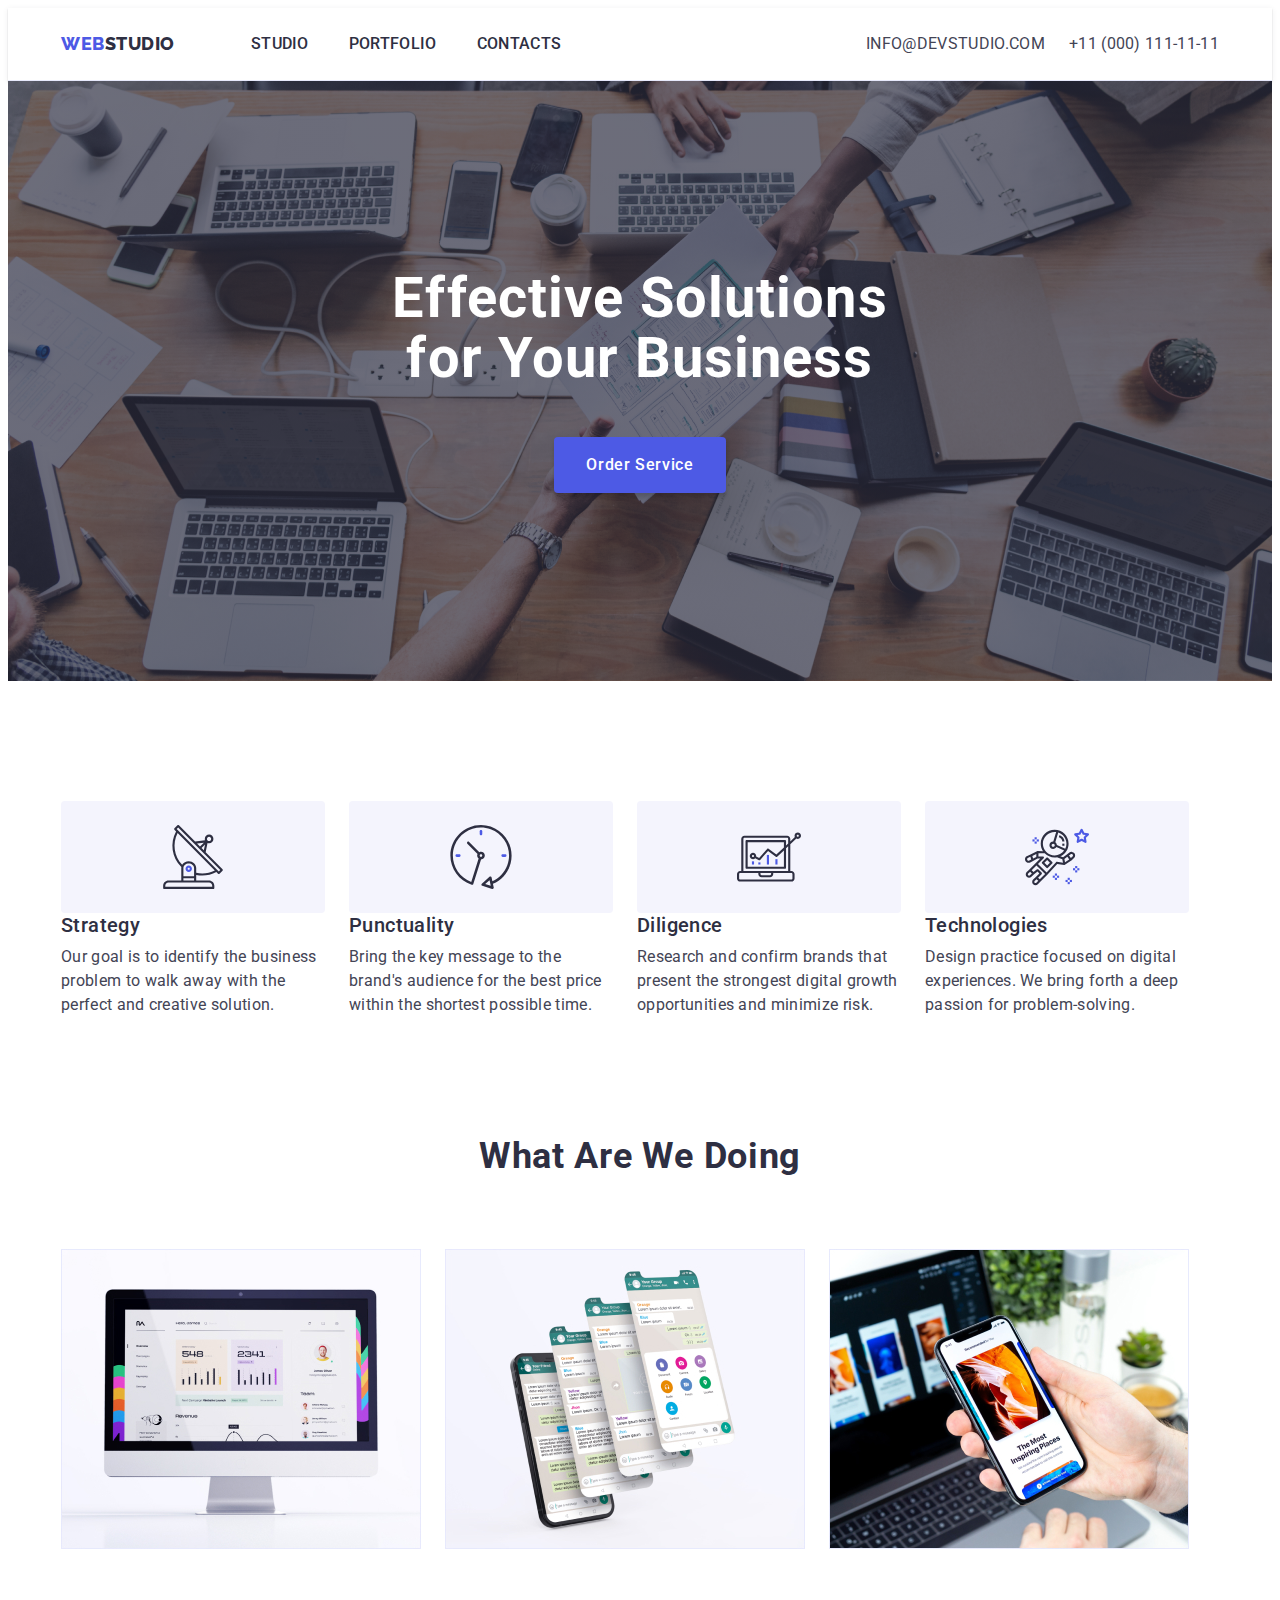
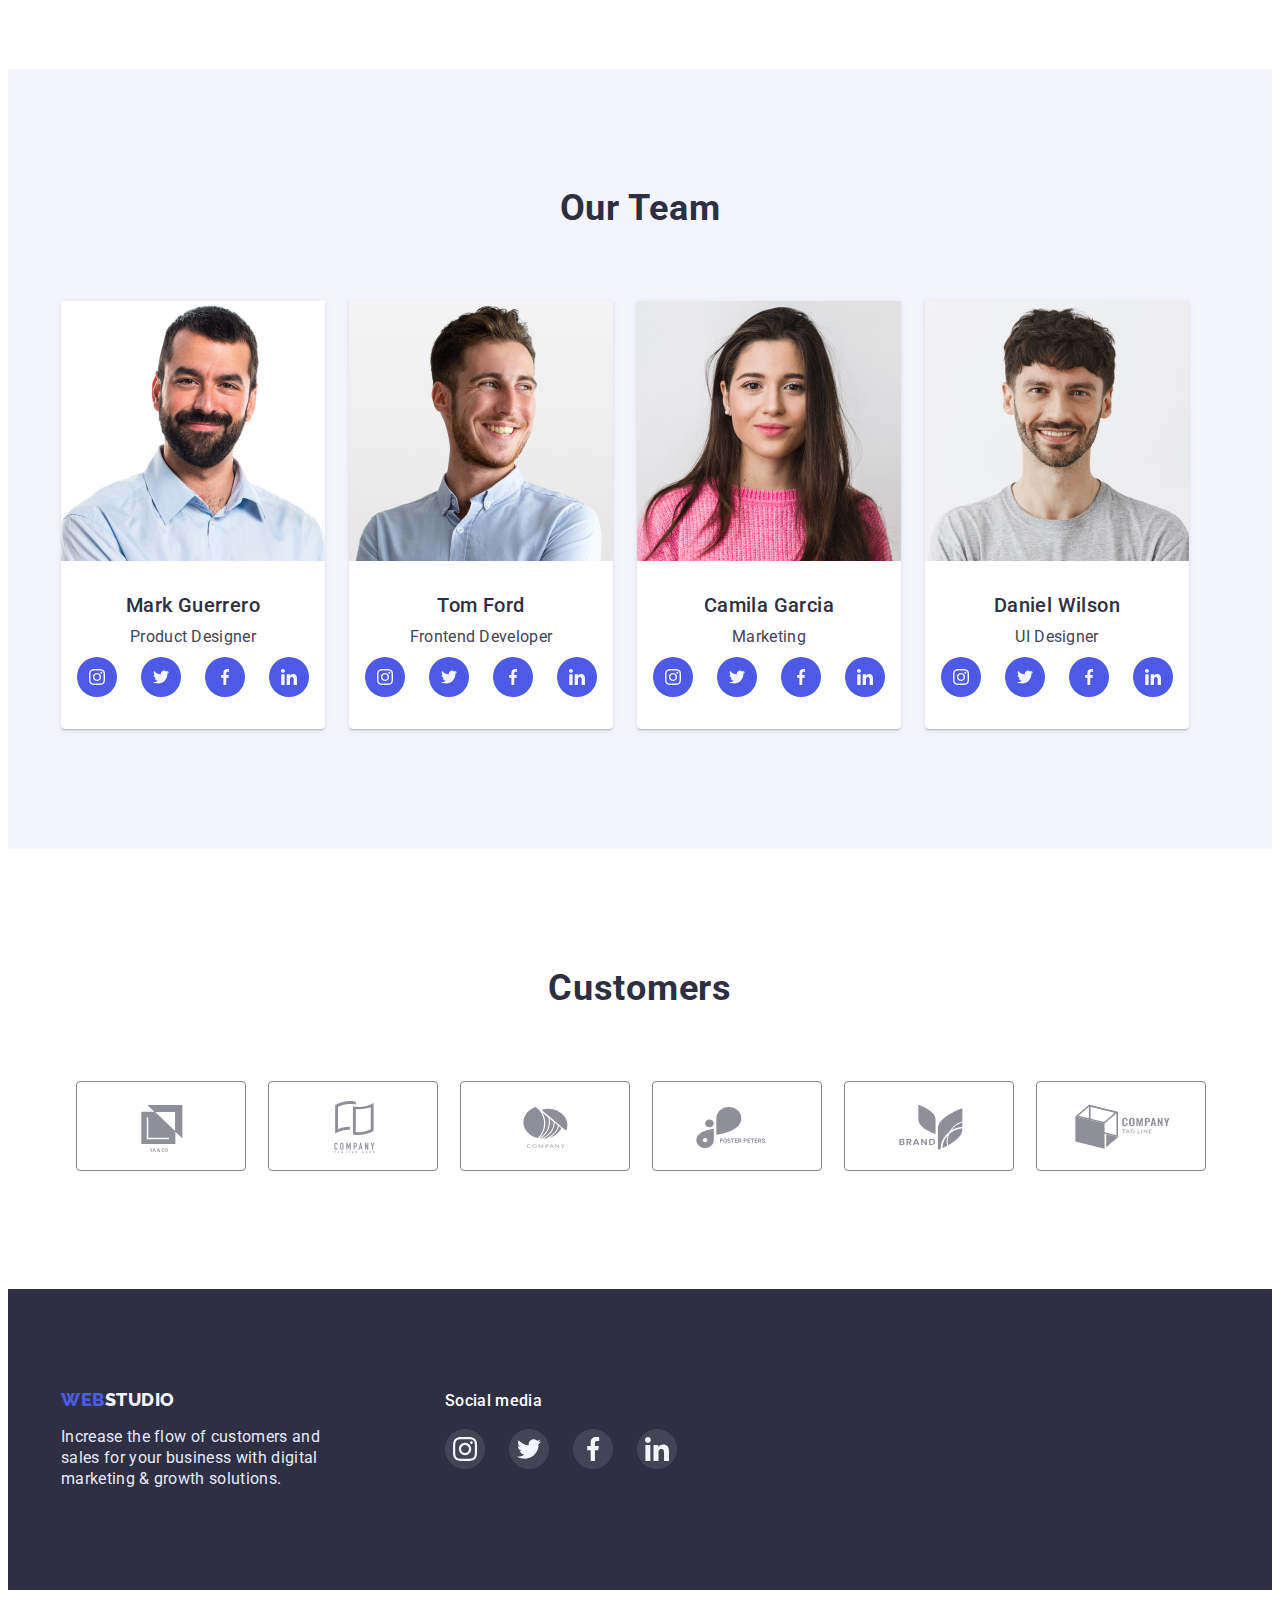
==== index.html @ 8d073f4c "fin" ====
<!DOCTYPE html>
<html lang="en">
<head>
    <meta charset="UTF-8">
    <meta http-equiv="X-UA-Compatible" content="IE=edge">
    <meta name="viewport" content="width=device-width, initial-scale=1.0">
    <title>Студія</title>
    <link rel="preconnect" href="https://fonts.googleapis.com">
<link rel="preconnect" href="https://fonts.gstatic.com" crossorigin>
<link href="https://fonts.googleapis.com/css2?family=Raleway:wght@800&family=Roboto:wght@400;500;700;900&display=swap" rel="stylesheet">
<link rel="stylesheet" href="https://cdnjs.cloudflare.com/ajax/libs/modern-normalize/1.1.0/modern-normalize.min.css" 
integrity="sha512-wpPYUAdjBVSE4KJnH1VR1HeZfpl1ub8YT/NKx4PuQ5NmX2tKuGu6U/JRp5y+Y8XG2tV+wKQpNHVUX03MfMFn9Q==" crossorigin="anonymous" referrerpolicy="no-referrer" />
    <link  href="./css/styles.css" rel="stylesheet">

</head>

<body>
    <div class="container-body">
         <header class="header">
        <div class="header-cont container">
                <nav class="header-nav">
                      <a class="header-link link" href="./index.html" >Web<span class="accent">Studio</span></a>
    <ul class="header-list list">
        <li class="header-list__item"><a class="header-list__link link" href="./index.html">Studio</a></li>
        <li class="header-list__item"><a class="header-list__link link" href="./portfolio.html">Portfolio</a></li>
        <li class="header-list__item"><a class="header-list__link link" href="">Contacts</a></li>
    </ul>
</nav>
<address class="header-address ">
    <ul class="header-adr__list list ">
        <li class="header-adr__item"> <a class="header-adr-link link" href="mailto:info@devstudio.com">info@devstudio.com</a></li>
        <li class="header-adr__item"> <a class="header-adr-link link" href="tel:+110001111111">+11 (000) 111-11-11</a></li>
    </ul>
</address>
</div>
    </header>
       
    
    
    
<main>
    <!-- 1 -->
         <section class="sectio-one-odin">
            <div class="container">
   <h1 class="section-one-header">
            Effective Solutions for Your Business
        </h1>
       <button class="btn" type="button">Order Service</button>
    </div>
    </section>

    <!-- 2 -->
  <section class="section-two-dva"> 
    <div class="section-two container">
         <h2 class="section-two__title" hidden></h2>
        <ul class="section-twoo list">
            <li class="section-dwa">
                <div class="section-dwa-img1">
                </div>
                <h3 class="section-dwa-zogo">Strategy</h3>
                <p class="section-dwa-par"> Our goal is to identify the business problem to walk away with the perfect and creative solution.  </p>
            </li>
            <li class="section-dwa"> 
                <div class="section-dwa-img2">
                </div>
                <h3 class="section-dwa-zogo">Punctuality</h3>
           <p class="section-dwa-par"> Bring the key message to the brand's audience for the best price within the shortest possible time.
           </p>
        </li>
              
            <li class="section-dwa">
                <div class="section-dwa-img3">
                </div>
                <h3 class="section-dwa-zogo">Diligence</h3>
               <p class="section-dwa-par">Research and confirm brands that present the strongest digital growth opportunities and minimize risk.</p>
            </li>
            <li class="section-dwa">
                <div class="section-dwa-img4">
                </div>
               <h3 class="section-dwa-zogo">Technologies</h3> 
            <p class="section-dwa-par">Design practice focused on digital experiences. We bring forth a deep passion for problem-solving.</p>
            </li>
        </ul>        
    </div>
       
    </section>
  

    
   
    <!-- 3 -->
      <section>
        <div class="container-three container">
              <h2 class="section-thee-tre">What are we doing</h2>
        <ul class="lists-three list">
            <li class="three-list">
                <img src="./images/rectangle1.jpg" alt="computer" width="360">
            </li>
            <li class="three-list">
                <img src="./images/rectangle2.jpg" alt="site tabs" width="360">
            </li>
            <li class="three-list">
                <img src="./images/rectangle3.jpg" alt="site in pk telefone" width="360">
            </li>
        </ul>    
        </div>
      
    </section>
  

    <!-- 4 -->
    <section class="section-four">
        <div class="section-conteiner container">
                 <h2 class="section-four-cheture">Our Team</h2>
        <ul class="lists list">
            <li class="list-four">
                     <img src="./images/img1.jpg" alt="team card 1" width="264">
                     <div class="img-text">
                        <h3 class="section-four-htri">Mark Guerrero</h3>
                <p class="section-four-p">Product Designer</p>

                <ul class="section-soc-list list">

                    <li class="section-soc-item">
                        <a class="section-soc-link link" href="">
                            <svg class="section-soc-icon">
                                <use href="./images/icons.svg#icon-instagram"></use>
                            </svg>

                        </a>
                    </li>

                    <li class="section-soc-item">
                        <a class="section-soc-link link" href="">
                            <svg class="section-soc-icon">
                                <use href="./images/icons.svg#icon-twitter"></use>
                            </svg>

                        </a>
                    </li>

                    <li class="section-soc-item">
                        <a class="section-soc-link link" href="">
                            <svg class="section-soc-icon">
                                <use href="./images/icons.svg#icon-facebook"></use>
                            </svg>

                        </a>
                    </li>

                    <li class="section-soc-item">
                        <a class="section-soc-link link" href="">
                            <svg class="section-soc-icon">
                                <use href="./images/icons.svg#icon-linkedin"></use>
                            </svg>

                        </a>
                    </li>
                </ul>
                     </div>
                
            </li>
            <li class="list-four">
                      <img src="./images/img2.jpg" alt="team card 2" width="264">
                      <div class="img-text">
                         <h3 class="section-four-htri">Tom Ford</h3>
                <p class="section-four-p">Frontend Developer</p>
                <ul class="section-soc-list list">

                    <li class="section-soc-item">
                        <a class="section-soc-link link" href="">
                            <svg class="section-soc-icon">
                                <use href="./images/icons.svg#icon-instagram"></use>
                            </svg>

                        </a>
                    </li>

                    <li class="section-soc-item">
                        <a class="section-soc-link link" href="">
                            <svg class="section-soc-icon">
                                <use href="./images/icons.svg#icon-twitter"></use>
                            </svg>

                        </a>
                    </li>

                    <li class="section-soc-item">
                        <a class="section-soc-link link" href="">
                            <svg class="section-soc-icon">
                                <use href="./images/icons.svg#icon-facebook"></use>
                            </svg>

                        </a>
                    </li>

                    <li class="section-soc-item">
                        <a class="section-soc-link link" href="">
                            <svg class="section-soc-icon">
                                <use href="./images/icons.svg#icon-linkedin"></use>
                            </svg>

                        </a>
                    </li>
                </ul>
                      </div>
               
            </li>
            <li class="list-four">
                     <img src="./images/img3.jpg" alt="team card 3" width="264">
                     <div class="img-text">
                           <h3 class="section-four-htri">Camila Garcia</h3>
                <p class="section-four-p">Marketing</p>
                <ul class="section-soc-list list">

                    <li class="section-soc-item">
                        <a class="section-soc-link link" href="">
                            <svg class="section-soc-icon">
                                <use href="./images/icons.svg#icon-instagram"></use>
                            </svg>

                        </a>
                    </li>

                    <li class="section-soc-item">
                        <a class="section-soc-link link" href="">
                            <svg class="section-soc-icon">
                                <use href="./images/icons.svg#icon-twitter"></use>
                            </svg>

                        </a>
                    </li>

                    <li class="section-soc-item">
                        <a class="section-soc-link link" href="">
                            <svg class="section-soc-icon">
                                <use href="./images/icons.svg#icon-facebook"></use>
                            </svg>

                        </a>
                    </li>

                    <li class="section-soc-item">
                        <a class="section-soc-link link" href="">
                            <svg class="section-soc-icon">
                                <use href="./images/icons.svg#icon-linkedin"></use>
                            </svg>

                        </a>
                    </li>
                </ul>
                     </div>
             
            </li>
            <li class="list-four"> 
                    <img src="./images/img4.jpg" alt="team card 4" width="264">
                    <div class="img-text">
                         <h3 class="section-four-htri">Daniel Wilson</h3>
                <p class="section-four-p">UI Designer</p>
                <ul class="section-soc-list list">

                    <li class="section-soc-item">
                        <a class="section-soc-link link" href="">
                            <svg class="section-soc-icon">
                                <use href="./images/icons.svg#icon-instagram"></use>
                            </svg>

                        </a>
                    </li>

                    <li class="section-soc-item">
                        <a class="section-soc-link link" href="">
                            <svg class="section-soc-icon">
                                <use href="./images/icons.svg#icon-twitter"></use>
                            </svg>

                        </a>
                    </li>

                    <li class="section-soc-item">
                        <a class="section-soc-link link" href="">
                            <svg class="section-soc-icon">
                                <use href="./images/icons.svg#icon-facebook"></use>
                            </svg>

                        </a>
                    </li>

                    <li class="section-soc-item">
                        <a class="section-soc-link link" href="">
                            <svg class="section-soc-icon">
                                <use href="./images/icons.svg#icon-linkedin"></use>
                            </svg>

                        </a>
                    </li>
                </ul>
                    </div>
            </li>
        </ul>    
        </div>

        <!-- 5 -->

    </section>
    <section class="section-five">
        <div class="container">
            <h2 class="section-five-zogo">Customers</h2>

            <ul class="section-five-lisl list">
                <li class="section-five-item">
                    <a class="section-five-link link" href="">
                        <svg class="section-five-icon">
                            <use href="./images/icons.svg#icon-Logo"></use>

                        </svg>
                    </a>
                </li>

                <li class="section-five-item">
                    <a class="section-five-link link" href="">
                        <svg class="section-five-icon">
                            <use href="./images/icons.svg#icon-Logo1"></use>

                        </svg>
                    </a>
                </li>

                <li class="section-five-item">
                    <a class="section-five-link link" href="">
                        <svg class="section-five-icon">
                            <use href="./images/icons.svg#icon-Logo2"></use>

                        </svg>
                    </a>
                </li>

                <li class="section-five-item">
                    <a class="section-five-link link" href="">
                        <svg class="section-five-icon">
                            <use href="./images/icons.svg#icon-Logo3"></use>

                        </svg>
                    </a>
                </li>

                <li class="section-five-item">
                    <a class="section-five-link link" href="">
                        <svg class="section-five-icon">
                            <use href="./images/icons.svg#icon-Logo4"></use>

                        </svg>
                    </a>
                </li>

                <li class="section-five-item">
                    <a class="section-five-link link" href="">
                        <svg class="section-five-icon">
                            <use href="./images/icons.svg#icon-Logo5"></use>

                        </svg>
                    </a>
                </li>
            </ul>

        </div>

    </section>

</main>

    <footer class="footer-dno-links">
        <div class="footer-dno container">
            <div class="footer-dno-logo">
                <a class="footer-link link" href="./index.html" >Web<span class="accentt">Studio</span></a>
<p class="footer-dno-p">Increase the flow of customers and sales for your business with digital marketing & growth solutions.</p> 
            </div>
                    
<div class="footer-dno-soc">
            <p class="footer-dno-zogo">Social media</p>
 <ul class="section-soc-list list">

                    <li class="section-soc-item">
                        <a class="section-dno-link link" href="">
                            <svg class="section-dno-icon">
                                <use href="./images/icons.svg#icon-instagram"></use>
                            </svg>

                        </a>
                    </li>

                    <li class="section-soc-item">
                        <a class="section-dno-link link" href="">
                            <svg class="section-dno-icon">
                                <use href="./images/icons.svg#icon-twitter"></use>
                            </svg>

                        </a>
                    </li>

                    <li class="section-soc-item">
                        <a class="section-dno-link link" href="">
                            <svg class="section-dno-icon">
                                <use href="./images/icons.svg#icon-facebook"></use>
                            </svg>

                        </a>
                    </li>

                    <li class="section-soc-item">
                        <a class="section-dno-link link" href="">
                            <svg class="section-dno-icon">
                                <use href="./images/icons.svg#icon-linkedin"></use>
                            </svg>

                        </a>
                    </li>
                </ul>
        </div>

        </div>
    
</footer>
    </div>
   


    
</body>
</html>
---- css/styles.css ----
p, h1, h2, h3, h4, h5, h6 {
    margin: 0;
}


ul {
    padding-left: 0;
    margin: 0;
}

img {
    display: block; 
    max-width: 100%; 
    height: auto;
    }

/* 3 lison  */
.container {
    width: 1158px;
    margin: 0 auto;
    padding: 0 15px;
}

.header-cont {
    display: flex;
    justify-content: space-between;
    align-items: center;
   
    
}




:root {
    --main-body-color: #ffffff;
    --main-text-color: #434455;
    --main-title-color: #2e2f42;
    --portfolio-botton-color: #4d5ae5;
  }

body {
    font-family: 'Roboto', sans-serif;
    background-color:var(--main-body-color);
    color: var(--main-text-color);

}
/* .container-body {
    position: relative;
    width: 1440px;
    margin: auto;
} */

/* header */
.header{
    border-bottom: 1px solid #E7E9FC;
    box-shadow: 0px 2px 1px rgba(46, 47, 66, 0.08),
    0px 1px 1px rgba(46, 47, 66, 0.16),
    0px 1px 6px rgba(46, 47, 66, 0.08);
    text-transform: uppercase;

}

.header-list {
    display: flex;
    justify-content: space-between;
    align-items: center;
    padding-top: 24px;
    padding-bottom: 24px;
    gap: 40px;
}

.header-nav{
    list-style: none;
    display: flex;
}

.header-link{
    font-family: "Raleway", sans-serif;
    font-weight: 800;
    font-size: 18px;
    line-height: 1.17;
    letter-spacing: 0.03em;
    text-decoration: none;
    text-transform: uppercase;
    color: #4D5AE5;
    padding-right: 76px;
    padding-top: 24px;
    padding-bottom: 24px;

}

.header-list__link{
    font-weight: 500;
font-size: 16px;
line-height: 1.5;
text-decoration:none;
letter-spacing: 0.02em;
color: var(--main-title-color);
}
.list{
    list-style: none;
}

.header-list__link:hover,
.header-list__link:focus{
    color:#404bbf;
}

.link{
text-decoration: none;
}

.accent{
font-weight: 800;
font-size: 18px;
line-height: 1.33;
letter-spacing: 0.03em;
text-transform: uppercase;
color: var(--main-title-color);
}

.header-link{
    text-decoration: none
}

.header-address{
    font-style: normal;
}

.header-adr-link{
    font-size: 16px;
    line-height: 1.5;
    letter-spacing: 0.02em;
    color: var(--main-text-color); 
}
.header-adr-link:hover,
.header-adr-link:focus{
    color: #404bbf;
}
.header-adr__list {
    display: flex;
   column-gap: 24px;
   row-gap: 48px;
}

/* 1 */

.sectio-one-odin{
    background-color: var(--main-title-color);
    background-image:linear-gradient(rgba(46, 47, 66, 0.7),
     rgba(46, 47, 66, 0.7)),
     url(../images/people-office1.jpg);
     max-width: 1440px;
    background-repeat: no-repeat;
    background-position: center;
    background-size: cover;
    margin-left: auto;
    margin-right: auto;
    padding-top:  188px;
    padding-bottom: 188px;
    
}

.section-one-header{
font-size: 56px;
line-height: 1.07;
text-align: center;
letter-spacing: 0.02em;
color: var(--main-body-color);
margin-bottom: 48px;
max-width: 496px;
margin-left: auto;
margin-right: auto;
}

.btn{
    font-family: 'Roboto', sans-serif;
    display: block;
    font-weight: 500;
    font-size: 16px;
    line-height: 1.5;
    letter-spacing: 0.04em;
    cursor: pointer;
    background: #4D5AE5;
    color: var(--main-body-color);
    box-shadow: 0px 4px 4px rgba(0, 0, 0, 0.15);
border-radius: 4px;
    margin-left: auto;
    margin-right: auto;
    padding-top: 16px;
    padding-right: 32px;
    padding-bottom: 16px;
    padding-left: 32px;
    border: none;
    
    
}
.btn:hover{
    background: #404BBF;
    box-shadow: 0px 4px 4px rgba(0, 0, 0, 0.15);
border-radius: 4px;
}

/* 2 */
.section-two {
    padding-top: 120px;
}
.section-twoo {
display: flex;
gap: 24px;
}
.section-dwa-img1 {
    width: 264px;
height: 112px;
background: #F4F4FD;
background-image: url(../images/antenna1.svg);
background-repeat: no-repeat;
background-position: center;    
border-radius: 4px;
}
.section-dwa-img2 {
    width: 264px;
height: 112px;
background: #F4F4FD;
background-image: url(../images/clock1.svg);
background-repeat: no-repeat;
background-position: center;    
border-radius: 4px;
}
.section-dwa-img3 {
    width: 264px;
height: 112px;
background: #F4F4FD;
background-image: url(../images/diagram1.svg);
background-repeat: no-repeat;
background-position: center;    
border-radius: 4px;
}
.section-dwa-img4 {
    width: 264px;
height: 112px;
background: #F4F4FD;
background-image: url(../images/astronaut1.svg);
background-repeat: no-repeat;
background-position: center;    
border-radius: 4px;
}

.section-dwa-zogo{
font-weight: 500;
font-size: 20px;
line-height: 1.2;
letter-spacing: 0.02em;
color: var(--main-title-color);
}
.section-dwa-par{
font-size: 16px;
line-height: 1.5;
letter-spacing: 0.02em;
color: var(--main-text-color);
max-width: 264px;
margin-top: 8px;
}
/* 3 */
.container-three {
    padding-bottom: 120px;
}
.lists-three {
    display: flex;
gap: 24px;
}
.three-list {
    width: 360px;
    margin-top: 72px;
}

.section-thee-tre{
font-size: 36px;
line-height: 1.11;
text-align: center;
letter-spacing: 0.02em;
text-transform: capitalize;
color: var(--main-title-color);
padding-top: 120px;
}

/* 4 */
.section-conteiner {
    padding-bottom: 120px;
}
.lists {
    display: flex;
    gap: 24px;
}
.img-text {
    padding: 32px 16px;
    
}


.section-four{
background: #F4F4FD;
}
.list-four{
    background:var(--main-body-color);
    border-radius: 0px 0px 4px 4px;
    width: 264px;
    margin-top: 72px;
    box-shadow: 0px 1px 6px rgba(46, 47, 66, 0.08),
     0px 1px 1px rgba(46, 47, 66, 0.16),
      0px 2px 1px rgba(46, 47, 66, 0.08);
}

.section-four-cheture{
font-weight: 700;
font-size: 36px;
line-height: 1.11;
text-align: center;
letter-spacing: 0.02em;
text-transform: capitalize;
color: var(--main-title-color);
padding-top: 120px;
}

.section-four-htri{
font-weight: 500;
font-size: 20px;
line-height: 1.2;
text-align: center;
letter-spacing: 0.02em;
color: var(--main-title-color);
margin-bottom: 8px;


}
.section-four-p{
font-weight: 400;
font-size: 16px;
line-height: 1.5;
text-align: center;
letter-spacing: 0.02em;
color: var(--main-text-color);
margin-bottom: 8px;
}

.section-soc-list {
    display: flex;
    justify-content: center;
   gap: 24px;
  
}

.section-soc-item {
    width: 40px;
height: 40px;

}
.section-soc-link {
    width: 100%;
    height: 100%;
    background-color: #4D5AE5;
    border-radius: 50%;
    display:flex;
    align-items: center;
    justify-content: center;
    

}
.section-soc-link:hover,
.section-soc-link:focus{
    background-color: #404BBF;
}

.section-soc-icon {
    width: 16px;
    height: 16px;
}

 /* 5  */
 .section-five {
    padding-top: 120px;
    padding-bottom: 120px;
 }
 .section-five-zogo {
    font-weight: 700;
font-size: 36px;
line-height: 1.11;
text-align: center;
letter-spacing: 0.02em;
text-transform: capitalize;
color: var(--main-title-color);
margin-bottom: 72px;


 }

 .section-five-lisl {
    display: flex;
    justify-content: center;
    gap: 24px;
    
 }
 .section-five-item {
    width: 168px;
    height: 88px;
 
   
 }

 .section-five-link {
    display: block;
    width: 100%;
    height: 100%;
    display:flex;
    align-items: center;
    justify-content: center;
    border: 1px solid rgb(136, 134, 134);  
    border-radius: 4px;
    
 }

 .section-five-icon{
    width: 104px;
    height: 56px;
    fill: #FFFFFF;
 }

 .section-five-link:hover,
 .section-five-link:focus {
    border-color: #4d5ae5;
 }
 .section-five-icon:hover{
    fill: #4d5ae5;
 }

 .section-five-link:hover .section-five-icon,
 .section-five-link:focus .section-five-icon{ 
    fill: #4d5ae5;
   
 }
/* footer  */

.footer-dno-links {
    background-color: var(--main-title-color);
    padding-top: 100px;
    padding-bottom: 100px;
}

.section-soc-item{
    width: 40px;
    height: 40px;
    gap: 16px
}
.section-dno-link {
    width: 100%;
    height: 100%;
    background: rgba(255, 255, 255, 0.1);
    border-radius: 50%;
    display:flex;
    align-items: center;
    justify-content: center;
    

}
.section-dno-link:hover,
.section-dno-link:focus{
    background: #31D0AA;
}
.footer-dno{
    display: flex;
    width: 1158px;
   
}
.footer-dno-logo{
    margin-right: 120px;
}

.section-dno-icon{
    width: 24px;
    height: 24px;
}
.footer-dno-zogo{
font-weight: 500;
font-size: 16px;
line-height: 1.5;
letter-spacing: 0.02em;
color: #FFFFFF;
margin-bottom: 16px;
}

.footer-link{
    font-family: "Raleway", sans-serif;
font-weight: 800;
font-size: 18px;
line-height: 1.17;
letter-spacing: 0.03em;
text-transform: uppercase;
text-decoration: none;
color: #4D5AE5;
}
.footer-dno-p{
font-weight: 400;
font-size: 16px;
line-height: 1.33;
letter-spacing: 0.02em;
color: #E7E9FC;
max-width: 264px;
margin-top: 16px;
}

.accentt{
    color: #F4F4FD;
}
/* portfolio  */
.section-btn-port {
    margin-top: 92px;
}

.section-list-btn {
    display: flex;
    gap: 24px;
    justify-content: center;
    margin-bottom: 72px;
}
.btnn{
    font-family: 'Roboto', sans-serif;
    font-weight: 500;
    font-size: 16px;
    line-height: 1.5;
    letter-spacing: 0.04em;
    cursor: pointer;
    background: #F4F4FD;
    border: 1px solid #E7E9FC;
    border-radius: 4px;
    color: var(--portfolio-botton-color);
    padding-top: 12px;
    padding-right: 24px;
    padding-bottom: 12px;
    padding-left: 24px;  
    text-shadow: 0px 4px 4px rgba(0, 0, 0, 0.25);

}

.btnn:hover,
.btnn:focus {
color: #FFFFFF;
background: #404BBF;
border-color: transparent;
text-shadow: 0px 4px 4px rgba(0, 0, 0, 0.25);
box-shadow: 0px 3px 1px rgba(0, 0, 0, 0.1), 
0px 2px 1px rgba(0, 0, 0, 0.08),
 0px 2px 2px rgba(0, 0, 0, 0.12);

}
.section-list-li {
    
    width: 360px;
   
}
.section-href{
    display: block;
}
.section-href:hover,
.section-href:focus{
    box-shadow: 0px 1px 6px rgba(46, 47, 66, 0.08),
     0px 1px 1px rgba(46, 47, 66, 0.16),
     0px 2px 1px rgba(46, 47, 66, 0.08);
}
.section-list {
    display: flex;
    flex-wrap: wrap;
    gap:48px 24px;
    margin-bottom: 120px;
   
}
.img-textt {
    padding: 32px 16px;
    border: 1px solid #E7E9FC;
}

.link-list-zago{
font-weight: 500;
font-size: 20px;
line-height: 1.2;
letter-spacing: 0.02em;
color: var(--main-title-color);

}
.link-list-par{
font-size: 16px;
line-height: 1.5;
letter-spacing: 0.02em;
color: var(--main-text-color);
margin-top: 8px;
}
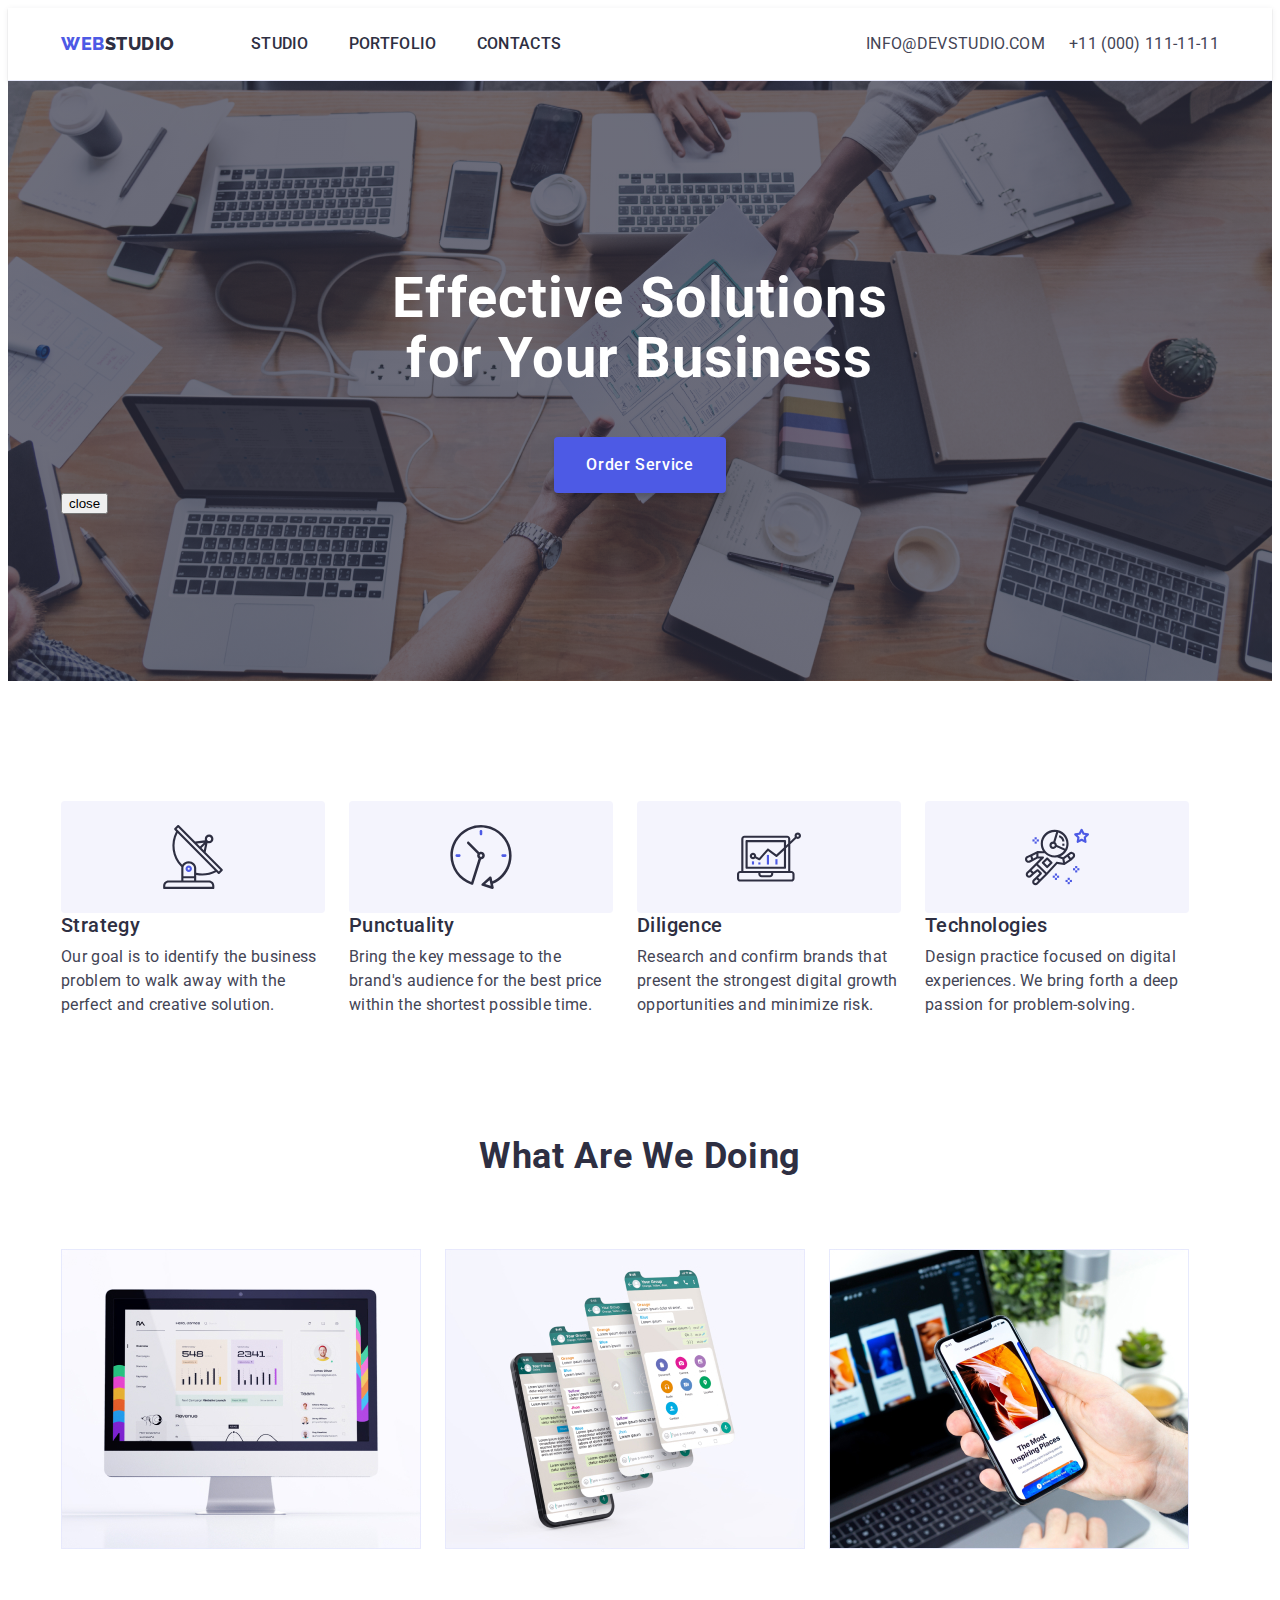
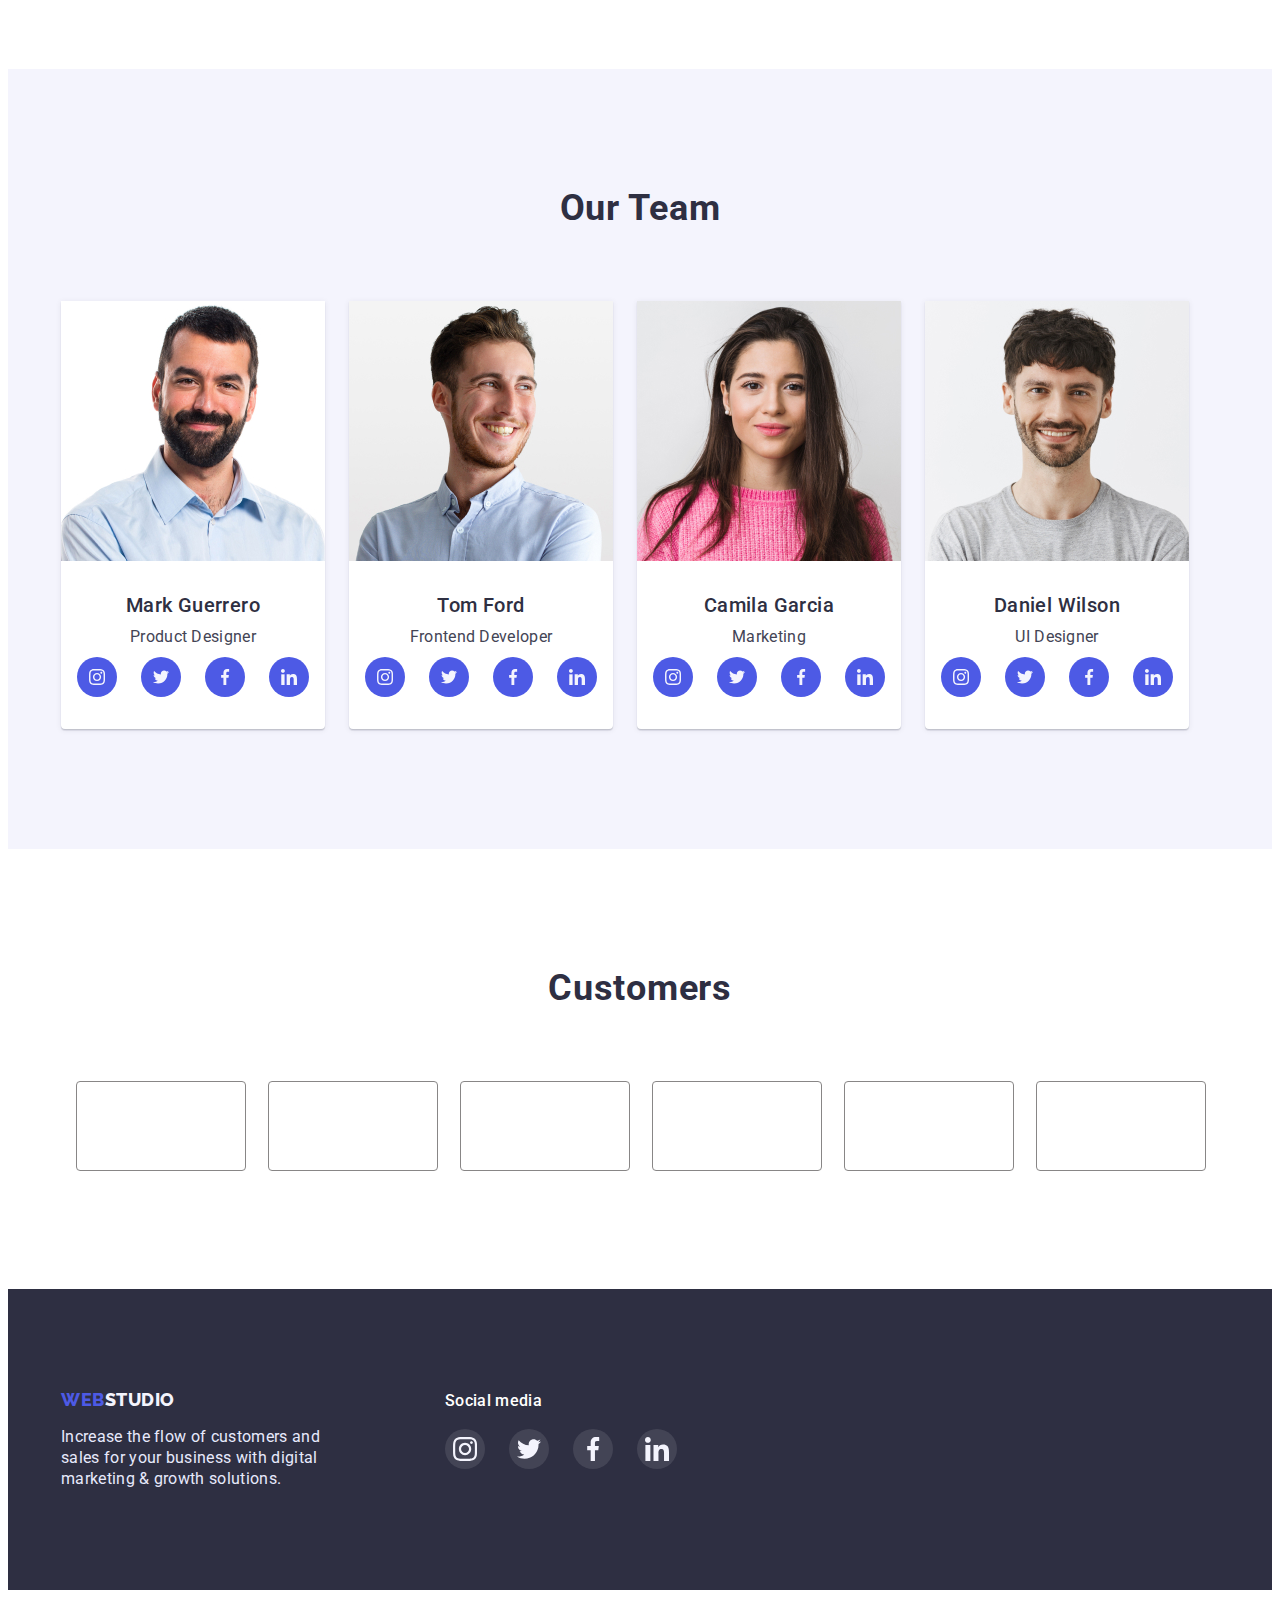
==== commit 80553d28: "fubbb" ====
--- a/index.html
+++ b/index.html
@@ -45,7 +45,13 @@
    <h1 class="section-one-header">
             Effective Solutions for Your Business
         </h1>
-       <button class="btn" type="button">Order Service</button>
+       <button class="btn" type="button" data-modal-open>Order Service</button>
+       <div class="backdrop is-hidden" data-modal>
+        <div class="modal">
+            <p class="section-btn-modal"></p>
+            <button data-modal-close>close</button>
+        </div>
+       </div>
     </div>
     </section>
 
@@ -422,9 +428,6 @@
     
 </footer>
     </div>
-   
-
-
-    
+    <script src="./js/modal.js"></script>
 </body>
 </html>
--- a/css/styles.css
+++ b/css/styles.css
@@ -161,6 +161,11 @@
     padding-top:  188px;
     padding-bottom: 188px;
     
+}
+.modal {
+    position: absolute;
+width: 408px;
+height: 576px;
 }
 
 .section-one-header{
@@ -400,6 +405,7 @@
     display: flex;
     justify-content: center;
     gap: 24px;
+    color: #8E8F99;
     
  }
  .section-five-item {
@@ -418,7 +424,7 @@
     justify-content: center;
     border: 1px solid rgb(136, 134, 134);  
     border-radius: 4px;
-    
+    color: currentColor;
  }
 
  .section-five-icon{
@@ -562,6 +568,32 @@
 .section-href{
     display: block;
 }
+.section-list-li:hover .section-baek-text {
+    transform: translateY(0);
+   
+}
+.section-par-bec {
+    position: relative;
+    overflow: hidden;
+   
+}
+.section-baek-text {
+    position: absolute;
+    top: 0;
+height: 100%;
+font-weight: 400;
+font-size: 16px;
+line-height: 1.5;
+letter-spacing: 0.02em;
+color: #F4F4FD;
+background-color: #4d5ae5;
+padding-top: 40px;
+padding-right: 32px;
+padding-bottom: 162px;
+padding-left: 32px;
+transform: translateY(100%);
+transition: transform 250ms linear;
+}
 .section-href:hover,
 .section-href:focus{
     box-shadow: 0px 1px 6px rgba(46, 47, 66, 0.08),
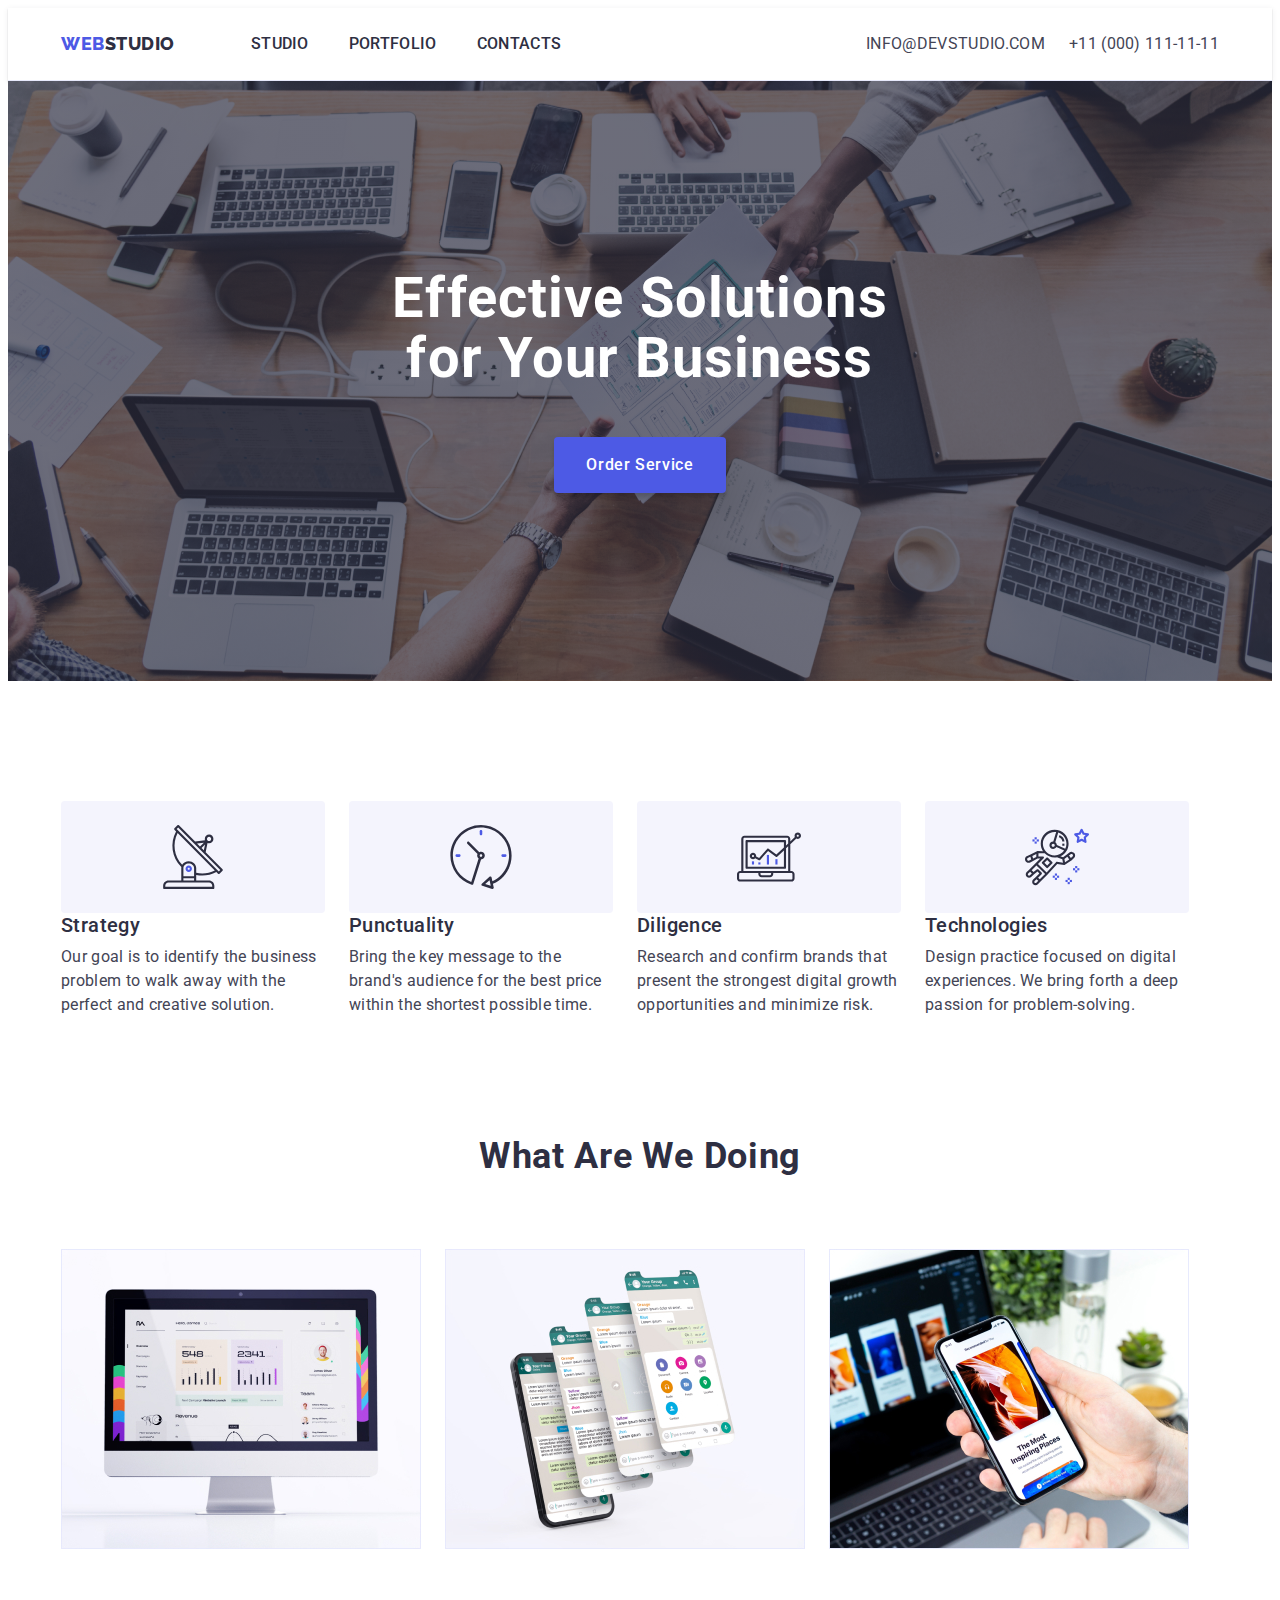
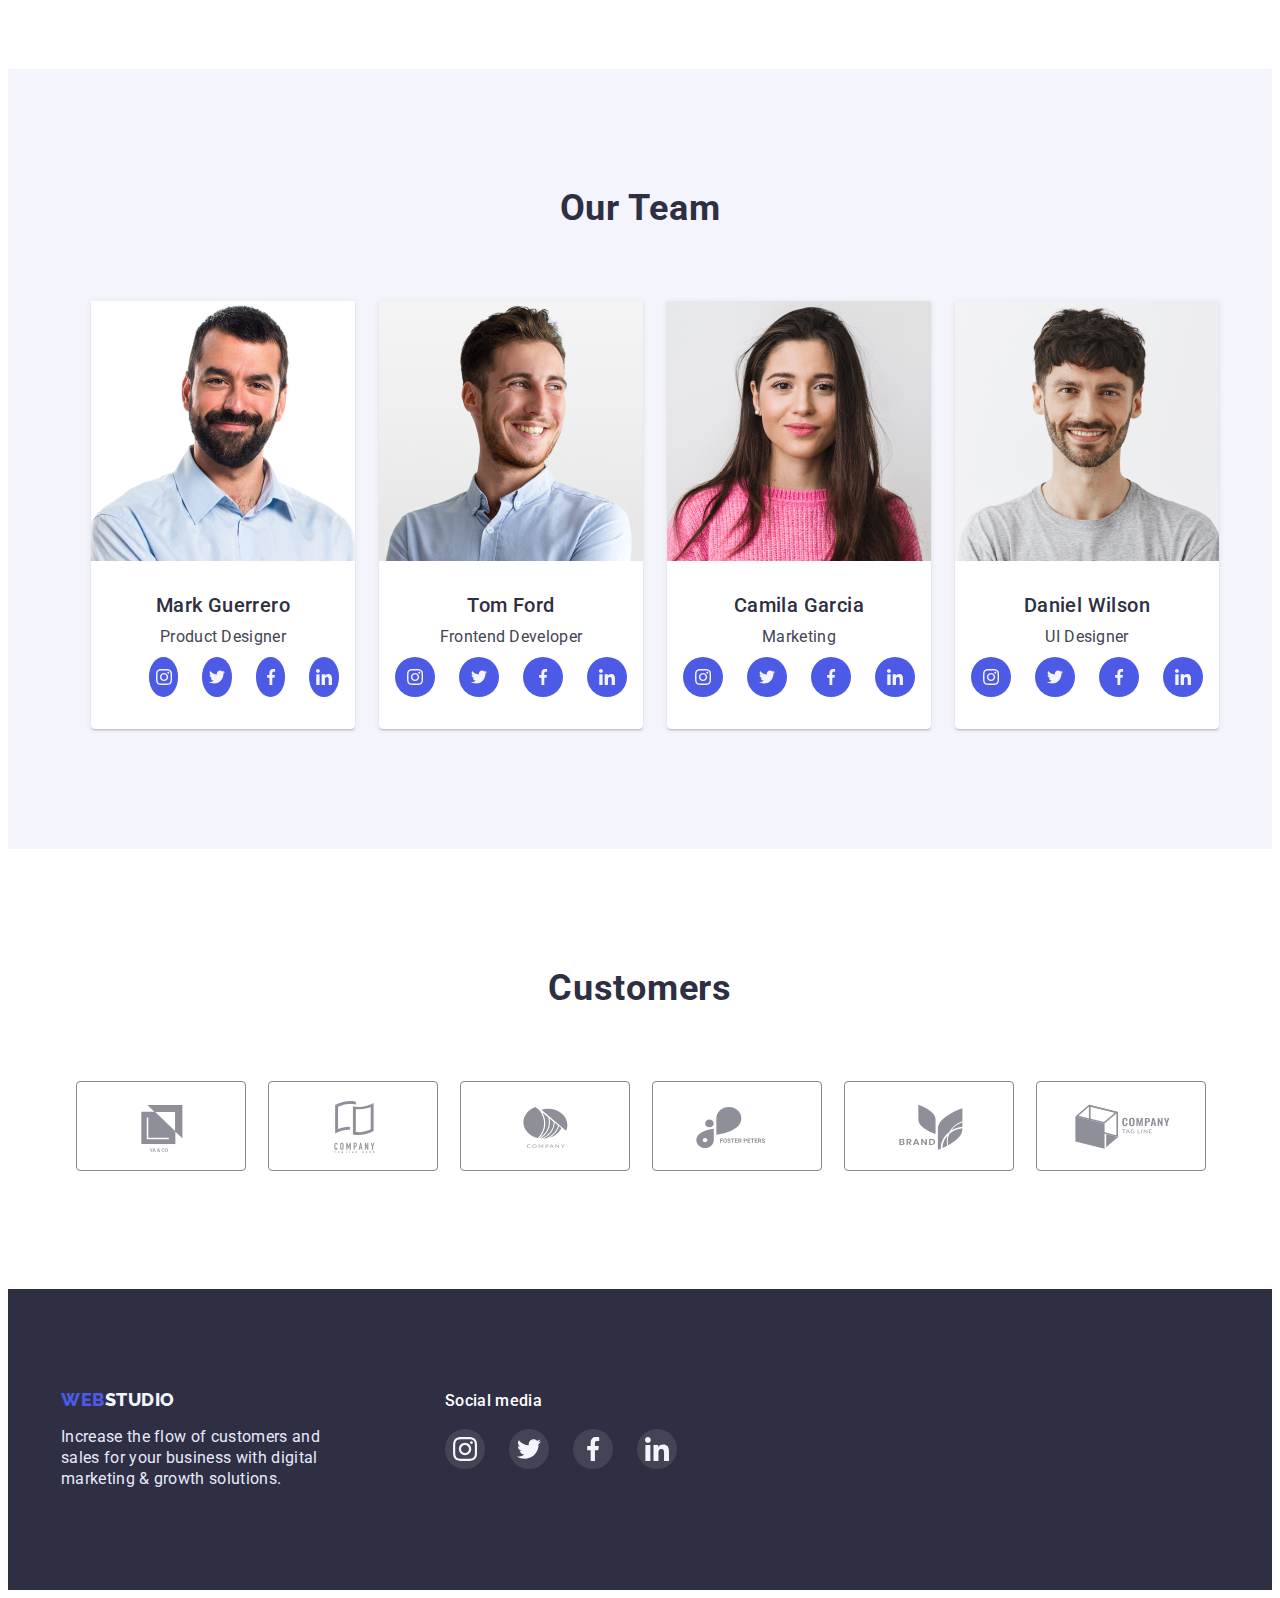
==== commit 742f2cfd: "fiiin" ====
--- a/index.html
+++ b/index.html
@@ -21,7 +21,7 @@
                 <nav class="header-nav">
                       <a class="header-link link" href="./index.html" >Web<span class="accent">Studio</span></a>
     <ul class="header-list list">
-        <li class="header-list__item"><a class="header-list__link link" href="./index.html">Studio</a></li>
+        <li class="header-list__item"><a class="header-list__link link  current" href="./index.html">Studio</a></li>
         <li class="header-list__item"><a class="header-list__link link" href="./portfolio.html">Portfolio</a></li>
         <li class="header-list__item"><a class="header-list__link link" href="">Contacts</a></li>
     </ul>
@@ -49,7 +49,13 @@
        <div class="backdrop is-hidden" data-modal>
         <div class="modal">
             <p class="section-btn-modal"></p>
-            <button data-modal-close>close</button>
+            <button type="button" class="button-modal" data-modal-close>
+                <a class="section-one-link link" href="">
+                    <svg class="section-one-icon">
+                        <use href="./images/icons.svg#icon-close-black-18dp-2-1"></use>
+
+                    </svg>
+            </button>
         </div>
        </div>
     </div>
--- a/css/styles.css
+++ b/css/styles.css
@@ -46,11 +46,11 @@
     color: var(--main-text-color);
 
 }
-/* .container-body {
+ /* .container-body {
     position: relative;
     width: 1440px;
     margin: auto;
-} */
+}  */
 
 /* header */
 .header{
@@ -98,6 +98,14 @@
 text-decoration:none;
 letter-spacing: 0.02em;
 color: var(--main-title-color);
+}
+
+.current.header-list__link::after{
+content: "";
+width: 48px;
+height: 4px;
+background: #404BBF;
+border-radius: 2px;
 }
 .list{
     list-style: none;
@@ -162,10 +170,51 @@
     padding-bottom: 188px;
     
 }
+.backdrop {
+    position: fixed;
+    top: 0;
+    width: 100%;
+    height: 100%;
+   
+}
 .modal {
+    width: 408px;
+min-height: 576px;
+background: #FCFCFC;
+box-shadow: 0px 1px 1px rgba(0, 0, 0, 0.14), 0px 1px 3px rgba(0, 0, 0, 0.12), 0px 2px 1px rgba(0, 0, 0, 0.2);
+border-radius: 4px;
+position: absolute;
+top: 50%;
+left: 50%;
+transform: translate(-50%, -50%);
+padding: 30px;
+} 
+.button-modal {
+    display: block;
+    margin-left: auto;
+    width: 24px;
+    height: 24px;
+}
+.section-one-icon {
+    width: 8px;
+    height: 8px;
+    
+
+}
+.sectio-one-link {
     position: absolute;
-width: 408px;
-height: 576px;
+background: #E7E9FC;
+border-radius: 50%;
+border: 1px solid rgba(0, 0, 0, 0.1);
+}
+.is-hidden {
+    opacity: 0;
+    visibility: hidden;
+    pointer-events: none;
+}
+.section-one-link {
+    width: 24px;
+    height: 24px;
 }
 
 .section-one-header{
@@ -405,12 +454,13 @@
     display: flex;
     justify-content: center;
     gap: 24px;
-    color: #8E8F99;
+    
     
  }
  .section-five-item {
     width: 168px;
     height: 88px;
+   
  
    
  }
@@ -424,13 +474,13 @@
     justify-content: center;
     border: 1px solid rgb(136, 134, 134);  
     border-radius: 4px;
-    color: currentColor;
+    color: #8E8F99;;
  }
 
  .section-five-icon{
     width: 104px;
     height: 56px;
-    fill: #FFFFFF;
+    fill: currentColor;
  }
 
  .section-five-link:hover,
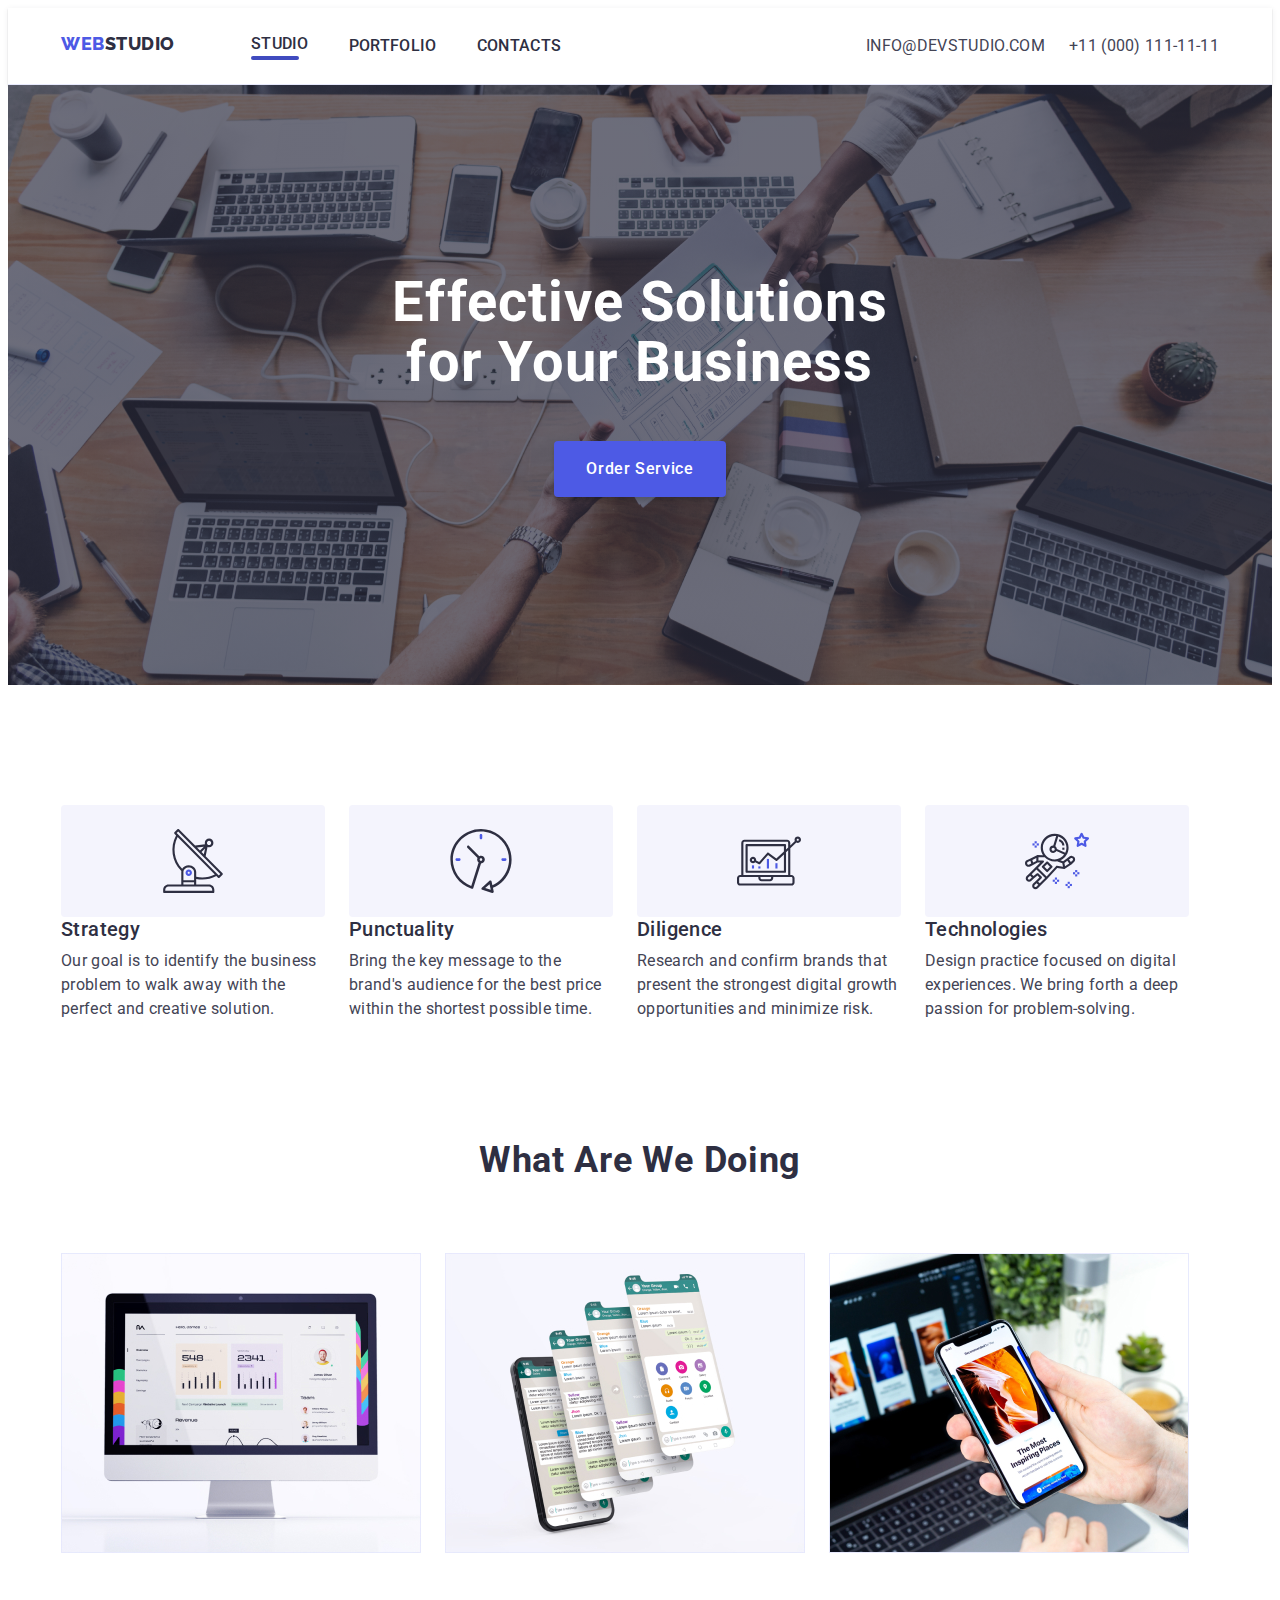
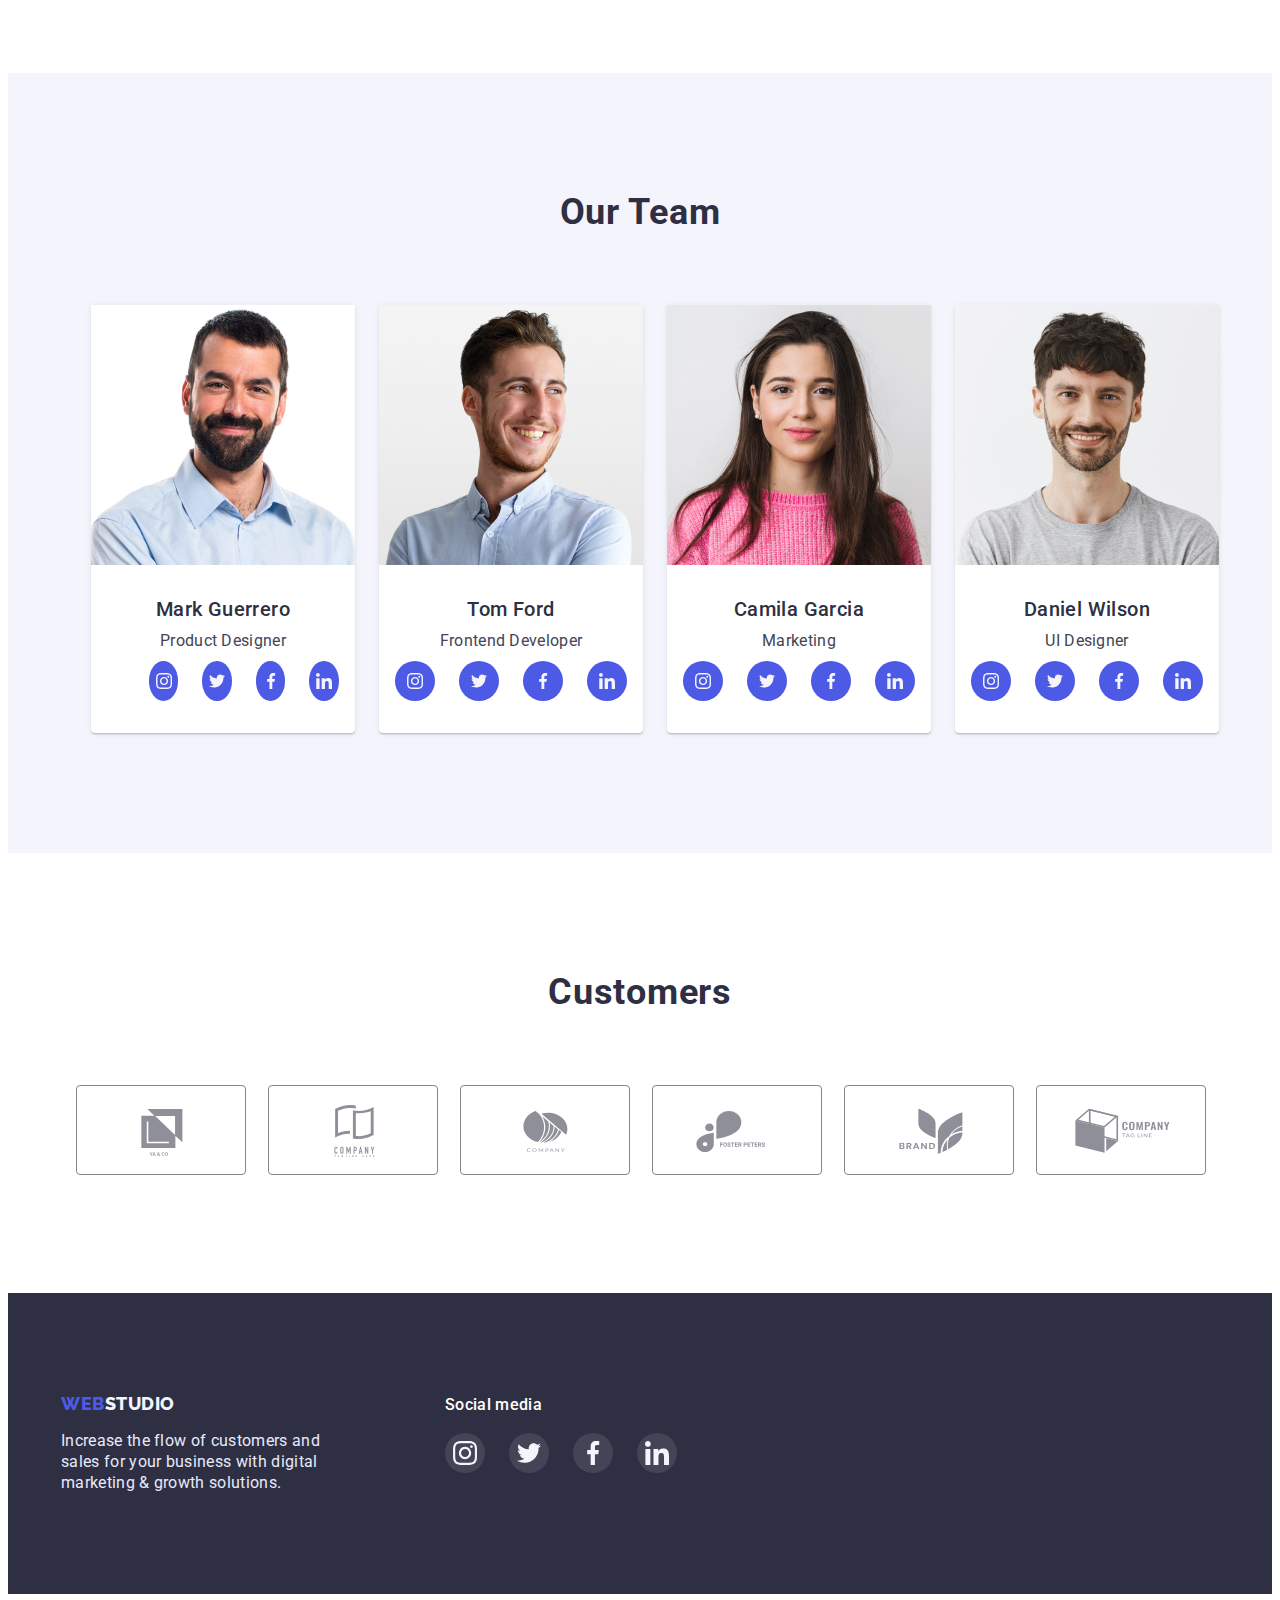
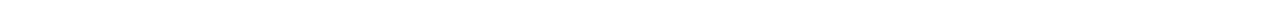
==== commit b8864f46: "fffff" ====
--- a/index.html
+++ b/index.html
@@ -21,7 +21,7 @@
                 <nav class="header-nav">
                       <a class="header-link link" href="./index.html" >Web<span class="accent">Studio</span></a>
     <ul class="header-list list">
-        <li class="header-list__item"><a class="header-list__link link  current" href="./index.html">Studio</a></li>
+        <li class="header-list__item"><a class="header-list__link link html" href="./index.html">Studio</a></li>
         <li class="header-list__item"><a class="header-list__link link" href="./portfolio.html">Portfolio</a></li>
         <li class="header-list__item"><a class="header-list__link link" href="">Contacts</a></li>
     </ul>
--- a/css/styles.css
+++ b/css/styles.css
@@ -100,13 +100,23 @@
 color: var(--main-title-color);
 }
 
-.current.header-list__link::after{
-content: "";
+.header-list__link.html::after{
+content: '';
 width: 48px;
 height: 4px;
 background: #404BBF;
 border-radius: 2px;
-}
+display: block;
+}
+
+.header-list__link.port::after{
+    content: '';
+    width: 66px;
+    height: 4px;
+    background: #404BBF;
+    border-radius: 2px;
+    display: block;
+    }
 .list{
     list-style: none;
 }
@@ -171,7 +181,7 @@
     
 }
 .backdrop {
-    position: fixed;
+    position: ;
     top: 0;
     width: 100%;
     height: 100%;
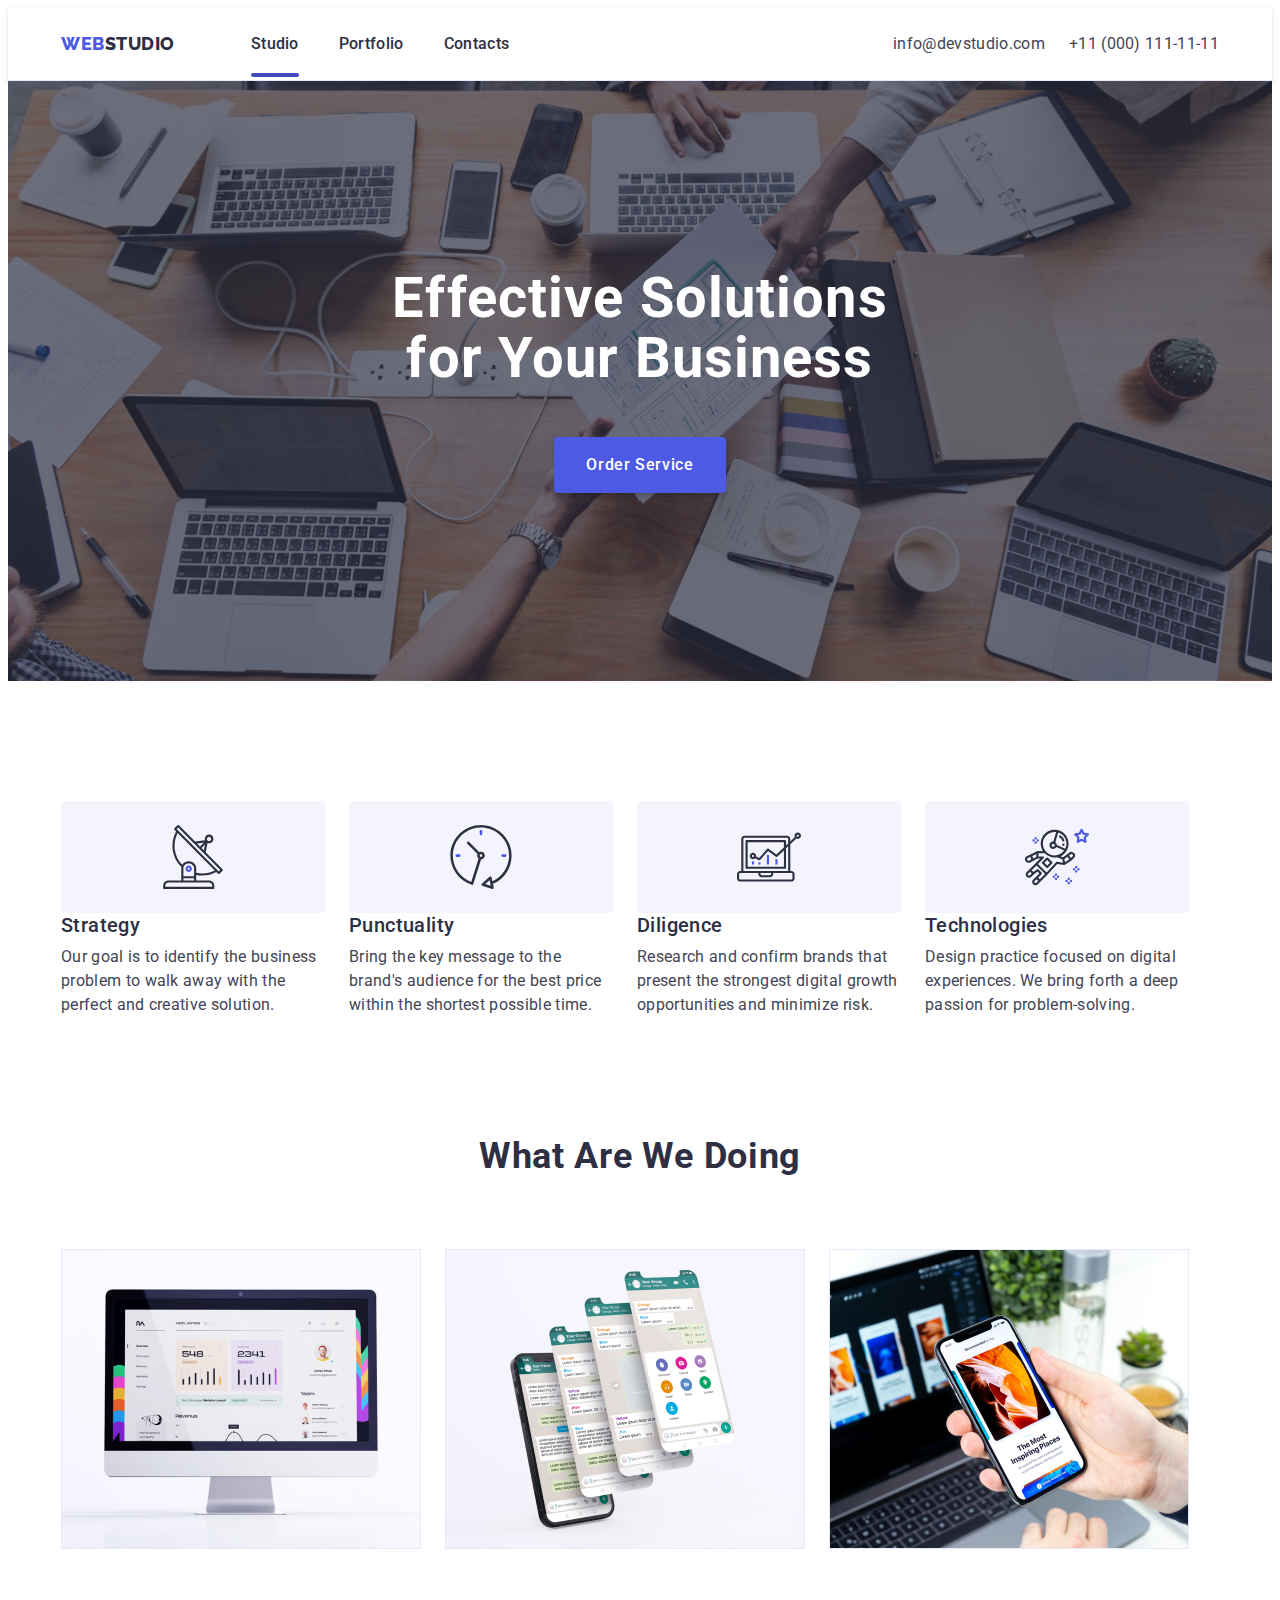
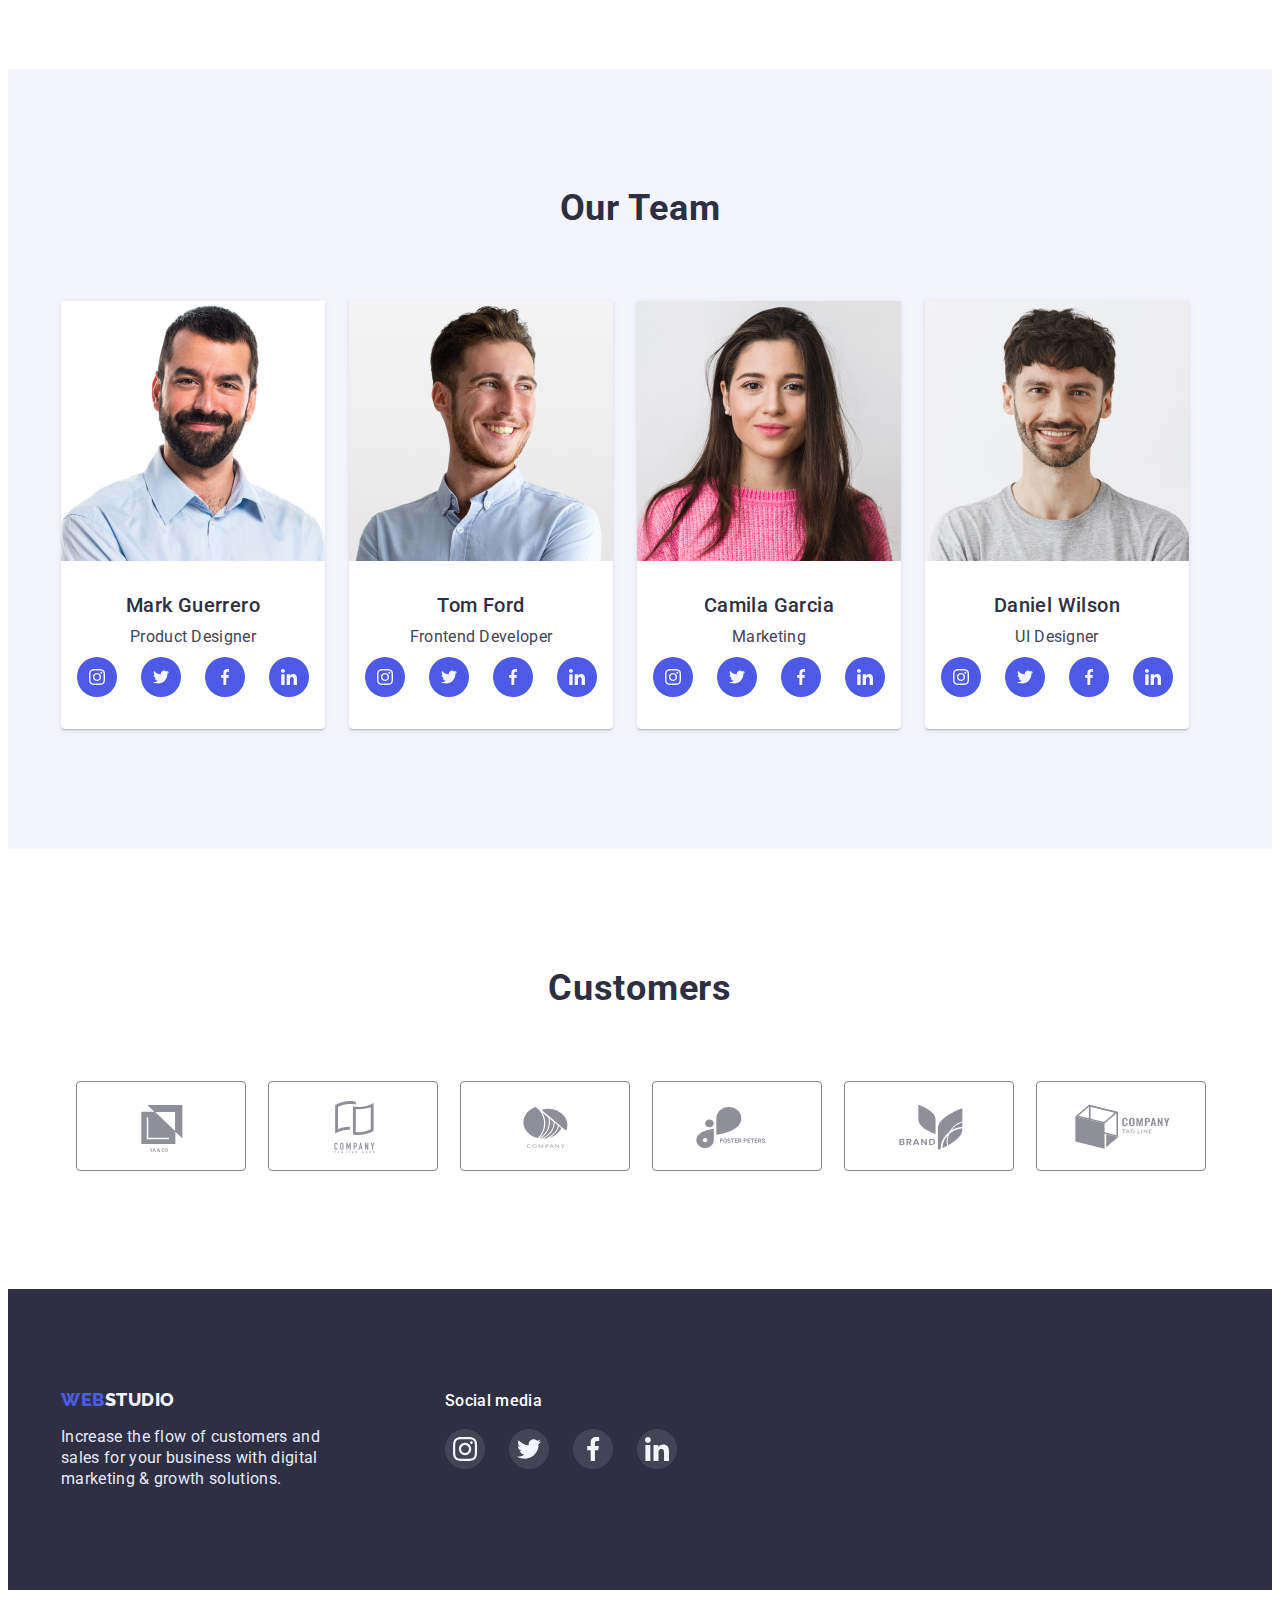
==== commit 00c61c45: "finnnn" ====
--- a/index.html
+++ b/index.html
@@ -21,7 +21,7 @@
                 <nav class="header-nav">
                       <a class="header-link link" href="./index.html" >Web<span class="accent">Studio</span></a>
     <ul class="header-list list">
-        <li class="header-list__item"><a class="header-list__link link html" href="./index.html">Studio</a></li>
+        <li class="header-list__item"><a class="header-list__link link carent" href="./index.html">Studio</a></li>
         <li class="header-list__item"><a class="header-list__link link" href="./portfolio.html">Portfolio</a></li>
         <li class="header-list__item"><a class="header-list__link link" href="">Contacts</a></li>
     </ul>
@@ -53,8 +53,8 @@
                 <a class="section-one-link link" href="">
                     <svg class="section-one-icon">
                         <use href="./images/icons.svg#icon-close-black-18dp-2-1"></use>
-
                     </svg>
+                </a>
             </button>
         </div>
        </div>
@@ -132,13 +132,11 @@
                 <p class="section-four-p">Product Designer</p>
 
                 <ul class="section-soc-list list">
-
                     <li class="section-soc-item">
                         <a class="section-soc-link link" href="">
                             <svg class="section-soc-icon">
                                 <use href="./images/icons.svg#icon-instagram"></use>
                             </svg>
-
                         </a>
                     </li>
 
@@ -324,7 +322,6 @@
                     <a class="section-five-link link" href="">
                         <svg class="section-five-icon">
                             <use href="./images/icons.svg#icon-Logo"></use>
-
                         </svg>
                     </a>
                 </li>
--- a/css/styles.css
+++ b/css/styles.css
@@ -58,7 +58,7 @@
     box-shadow: 0px 2px 1px rgba(46, 47, 66, 0.08),
     0px 1px 1px rgba(46, 47, 66, 0.16),
     0px 1px 6px rgba(46, 47, 66, 0.08);
-    text-transform: uppercase;
+
 
 }
 
@@ -98,25 +98,22 @@
 text-decoration:none;
 letter-spacing: 0.02em;
 color: var(--main-title-color);
-}
-
-.header-list__link.html::after{
+position: relative;
+transition: color 250ms cubic-bezier(0.4, 0, 0.2, 1);
+}
+
+.header-list__link.carent::after{
 content: '';
-width: 48px;
+width: 100%;
 height: 4px;
 background: #404BBF;
 border-radius: 2px;
 display: block;
-}
-
-.header-list__link.port::after{
-    content: '';
-    width: 66px;
-    height: 4px;
-    background: #404BBF;
-    border-radius: 2px;
-    display: block;
-    }
+bottom: -24px;
+left: 0;
+position: absolute;
+}
+
 .list{
     list-style: none;
 }
@@ -152,6 +149,7 @@
     line-height: 1.5;
     letter-spacing: 0.02em;
     color: var(--main-text-color); 
+    transition: clolor 250ms cubic-bezier(0.4, 0, 0.2, 1);
 }
 .header-adr-link:hover,
 .header-adr-link:focus{
@@ -181,10 +179,11 @@
     
 }
 .backdrop {
-    position: ;
+    position: fixed;
     top: 0;
     width: 100%;
     height: 100%;
+    transition: opacity 250ms cubic-bezier(0.4, 0, 0.2, 1), visibility 250ms cubic-bezier(0.4, 0, 0.2, 1), ;
    
 }
 .modal {
@@ -201,9 +200,12 @@
 } 
 .button-modal {
     display: block;
+    padding: 0;
     margin-left: auto;
+    /* align-items: center;
+    justify-content: center;
     width: 24px;
-    height: 24px;
+    height: 24px; */
 }
 .section-one-icon {
     width: 8px;
@@ -211,21 +213,22 @@
     
 
 }
-.sectio-one-link {
-    position: absolute;
+.section-one-link {
+    display: flex;
+    align-items: center;
+    justify-content: center;
 background: #E7E9FC;
 border-radius: 50%;
 border: 1px solid rgba(0, 0, 0, 0.1);
+width: 24px;
+ height: 24px;
 }
 .is-hidden {
     opacity: 0;
     visibility: hidden;
     pointer-events: none;
 }
-.section-one-link {
-    width: 24px;
-    height: 24px;
-}
+
 
 .section-one-header{
 font-size: 56px;
@@ -258,6 +261,8 @@
     padding-bottom: 16px;
     padding-left: 32px;
     border: none;
+    transition: background 250ms cubic-bezier(0.4, 0, 0.2, 1), box-shadow 250ms cubic-bezier(0.4, 0, 0.2, 1), border-radius 250ms cubic-bezier(0.4, 0, 0.2, 1);
+    
     
     
 }
@@ -429,6 +434,7 @@
     display:flex;
     align-items: center;
     justify-content: center;
+    transition: background-color 250ms cubic-bezier(0.4, 0, 0.2, 1);
     
 
 }
@@ -484,13 +490,15 @@
     justify-content: center;
     border: 1px solid rgb(136, 134, 134);  
     border-radius: 4px;
-    color: #8E8F99;;
+    color: #8E8F99;
+    transition: border-color 250ms cubic-bezier(0.4, 0, 0.2, 1);
  }
 
  .section-five-icon{
     width: 104px;
     height: 56px;
     fill: currentColor;
+    transition: fill 250ms cubic-bezier(0.4, 0, 0.2, 1);
  }
 
  .section-five-link:hover,
@@ -527,6 +535,7 @@
     display:flex;
     align-items: center;
     justify-content: center;
+    transition: background 250ms cubic-bezier(0.4, 0, 0.2, 1);
     
 
 }
@@ -606,6 +615,7 @@
     padding-bottom: 12px;
     padding-left: 24px;  
     text-shadow: 0px 4px 4px rgba(0, 0, 0, 0.25);
+    transition: color 250ms cubic-bezier(0.4, 0, 0.2, 1), background 250ms cubic-bezier(0.4, 0, 0.2, 1), box-shadow 250ms cubic-bezier(0.4, 0, 0.2, 1) ;
 
 }
 
@@ -614,7 +624,6 @@
 color: #FFFFFF;
 background: #404BBF;
 border-color: transparent;
-text-shadow: 0px 4px 4px rgba(0, 0, 0, 0.25);
 box-shadow: 0px 3px 1px rgba(0, 0, 0, 0.1), 
 0px 2px 1px rgba(0, 0, 0, 0.08),
  0px 2px 2px rgba(0, 0, 0, 0.12);
@@ -623,12 +632,15 @@
 .section-list-li {
     
     width: 360px;
+    transition: transform 250ms cubic-bezier(0.4, 0, 0.2, 1);
    
 }
 .section-href{
     display: block;
-}
-.section-list-li:hover .section-baek-text {
+    transition: box-shadow 250ms cubic-bezier(0.4, 0, 0.2, 1);
+}
+.section-list-li:hover .section-baek-text,
+.section-list-li:focus .section-baek-text {
     transform: translateY(0);
    
 }
@@ -649,7 +661,7 @@
 background-color: #4d5ae5;
 padding-top: 40px;
 padding-right: 32px;
-padding-bottom: 162px;
+padding-bottom: 40px;
 padding-left: 32px;
 transform: translateY(100%);
 transition: transform 250ms linear;
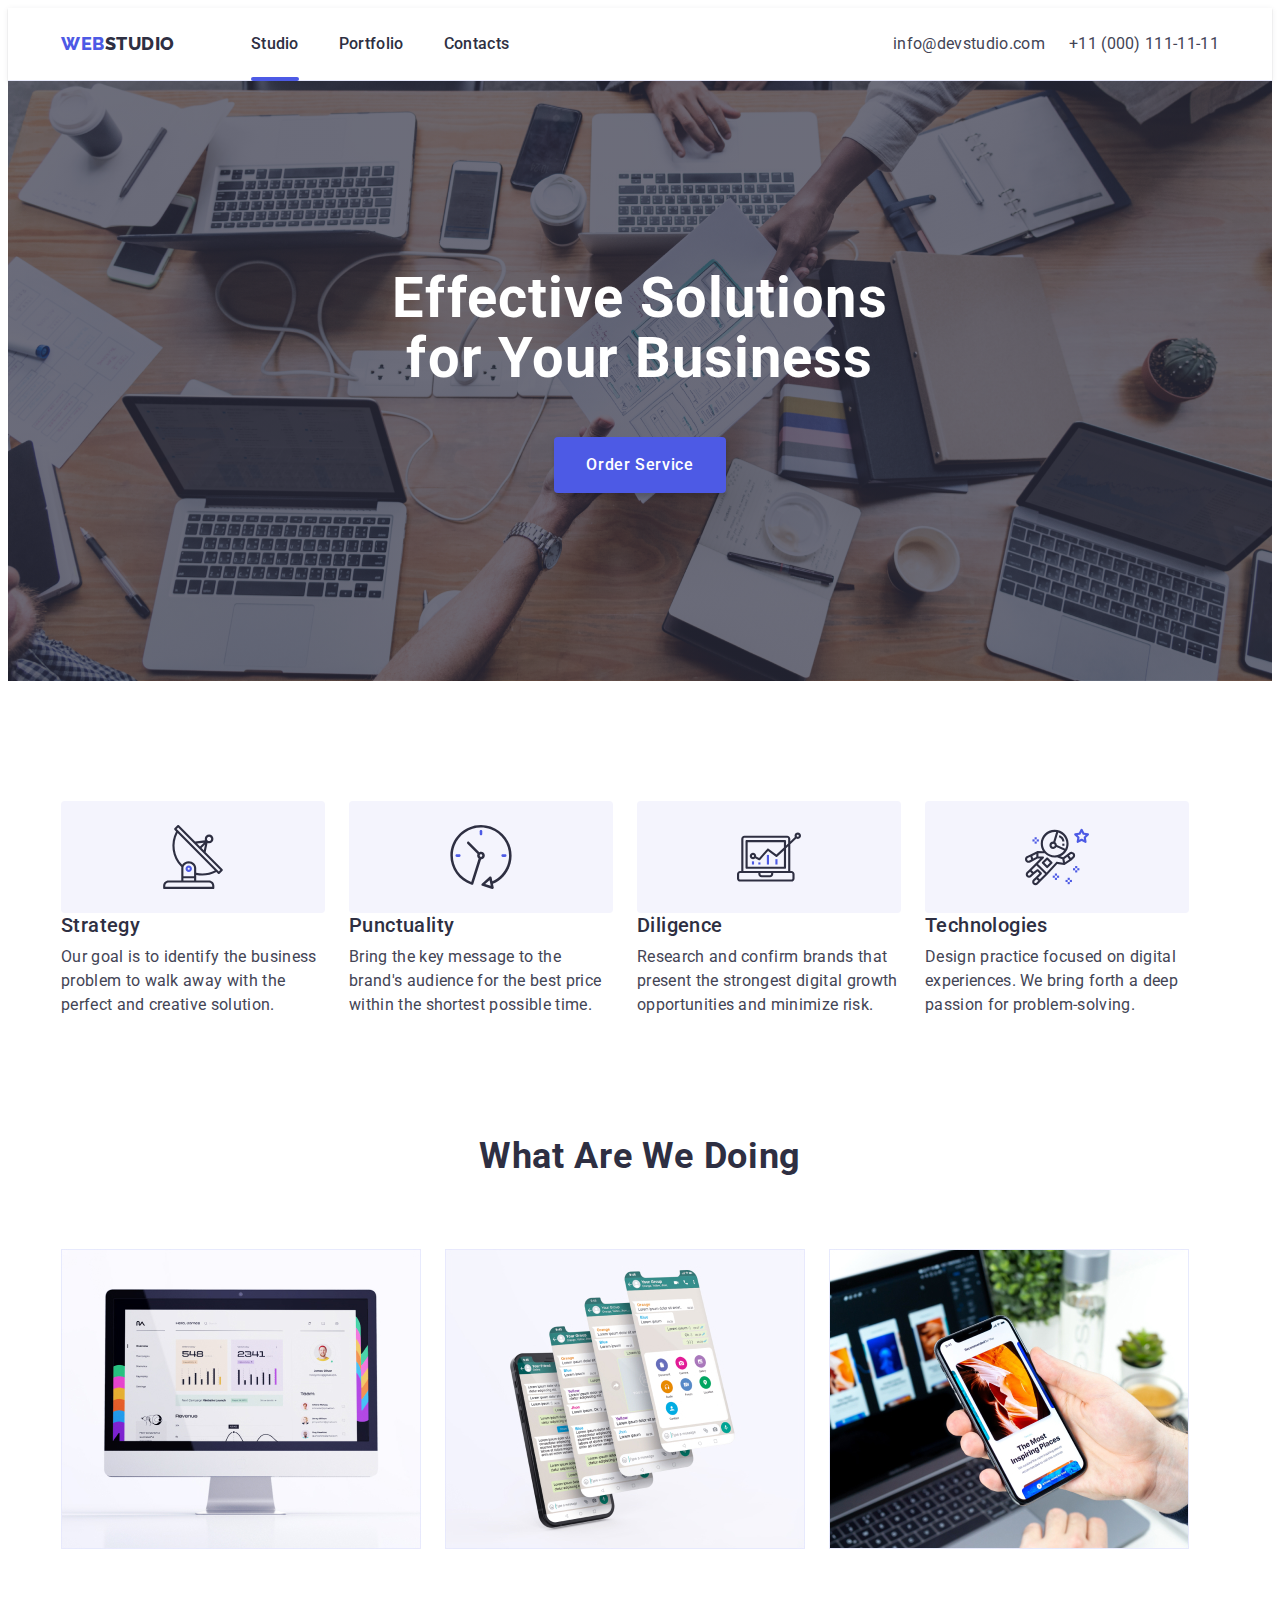
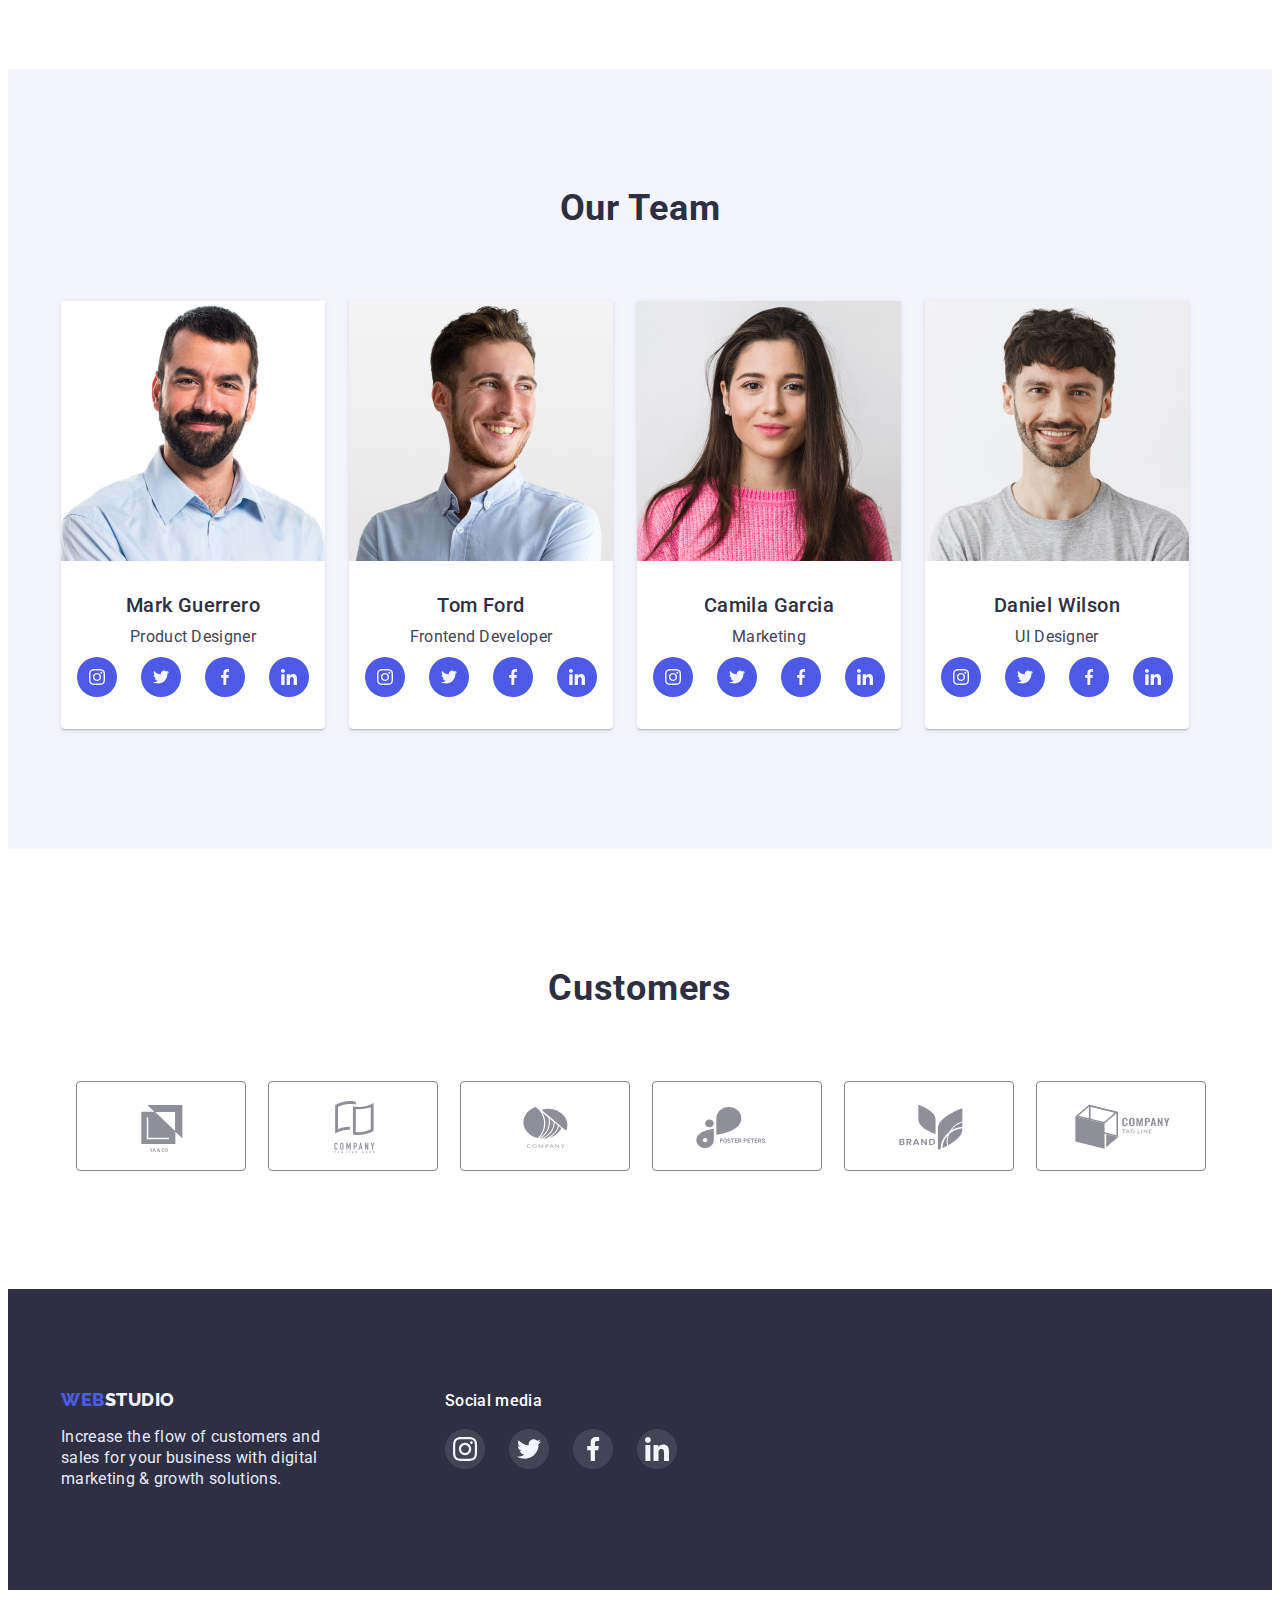
==== commit 2117cd31: "rrrrr" ====
--- a/index.html
+++ b/index.html
@@ -48,14 +48,10 @@
        <button class="btn" type="button" data-modal-open>Order Service</button>
        <div class="backdrop is-hidden" data-modal>
         <div class="modal">
-            <p class="section-btn-modal"></p>
-            <button type="button" class="button-modal" data-modal-close>
-                <a class="section-one-link link" href="">
-                    <svg class="section-one-icon">
+            <button type="button" class="button-modal" data-modal-close> <svg class="section-one-icon">
                         <use href="./images/icons.svg#icon-close-black-18dp-2-1"></use>
-                    </svg>
-                </a>
-            </button>
+                    </svg> 
+                </button>
         </div>
        </div>
     </div>
--- a/css/styles.css
+++ b/css/styles.css
@@ -106,12 +106,13 @@
 content: '';
 width: 100%;
 height: 4px;
-background: #404BBF;
 border-radius: 2px;
 display: block;
-bottom: -24px;
+bottom: -28px;
 left: 0;
 position: absolute;
+background: #4d5ae5;
+
 }
 
 .list{
@@ -181,9 +182,11 @@
 .backdrop {
     position: fixed;
     top: 0;
+    left: 0;
     width: 100%;
     height: 100%;
-    transition: opacity 250ms cubic-bezier(0.4, 0, 0.2, 1), visibility 250ms cubic-bezier(0.4, 0, 0.2, 1), ;
+    background: rgba(46, 47, 66, 0.4);
+    transition: opacity 250ms cubic-bezier(0.4, 0, 0.2, 1), visibility 250ms cubic-bezier(0.4, 0, 0.2, 1);
    
 }
 .modal {
@@ -196,32 +199,27 @@
 top: 50%;
 left: 50%;
 transform: translate(-50%, -50%);
-padding: 30px;
+padding: 24px;
 } 
 .button-modal {
     display: block;
     padding: 0;
     margin-left: auto;
-    /* align-items: center;
-    justify-content: center;
+    border-radius: 50%;
+border: 1px solid rgba(0, 0, 0, 0.1);
     width: 24px;
-    height: 24px; */
-}
+ height: 24px;
+}
+    
 .section-one-icon {
-    width: 8px;
-    height: 8px;
-    
-
-}
-.section-one-link {
-    display: flex;
+    display: flex;
+    margin-left: auto;
+    margin-right: auto;
     align-items: center;
     justify-content: center;
-background: #E7E9FC;
-border-radius: 50%;
-border: 1px solid rgba(0, 0, 0, 0.1);
-width: 24px;
- height: 24px;
+width: 8px;
+ height: 8px;
+
 }
 .is-hidden {
     opacity: 0;
@@ -615,7 +613,8 @@
     padding-bottom: 12px;
     padding-left: 24px;  
     text-shadow: 0px 4px 4px rgba(0, 0, 0, 0.25);
-    transition: color 250ms cubic-bezier(0.4, 0, 0.2, 1), background 250ms cubic-bezier(0.4, 0, 0.2, 1), box-shadow 250ms cubic-bezier(0.4, 0, 0.2, 1) ;
+    transition: color 250ms cubic-bezier(0.4, 0, 0.2, 1), background 250ms cubic-bezier(0.4, 0, 0.2, 1),
+     box-shadow 250ms cubic-bezier(0.4, 0, 0.2, 1), border-color 250ms cubic-bezier(0.4, 0, 0.2, 1)  ;
 
 }
 
